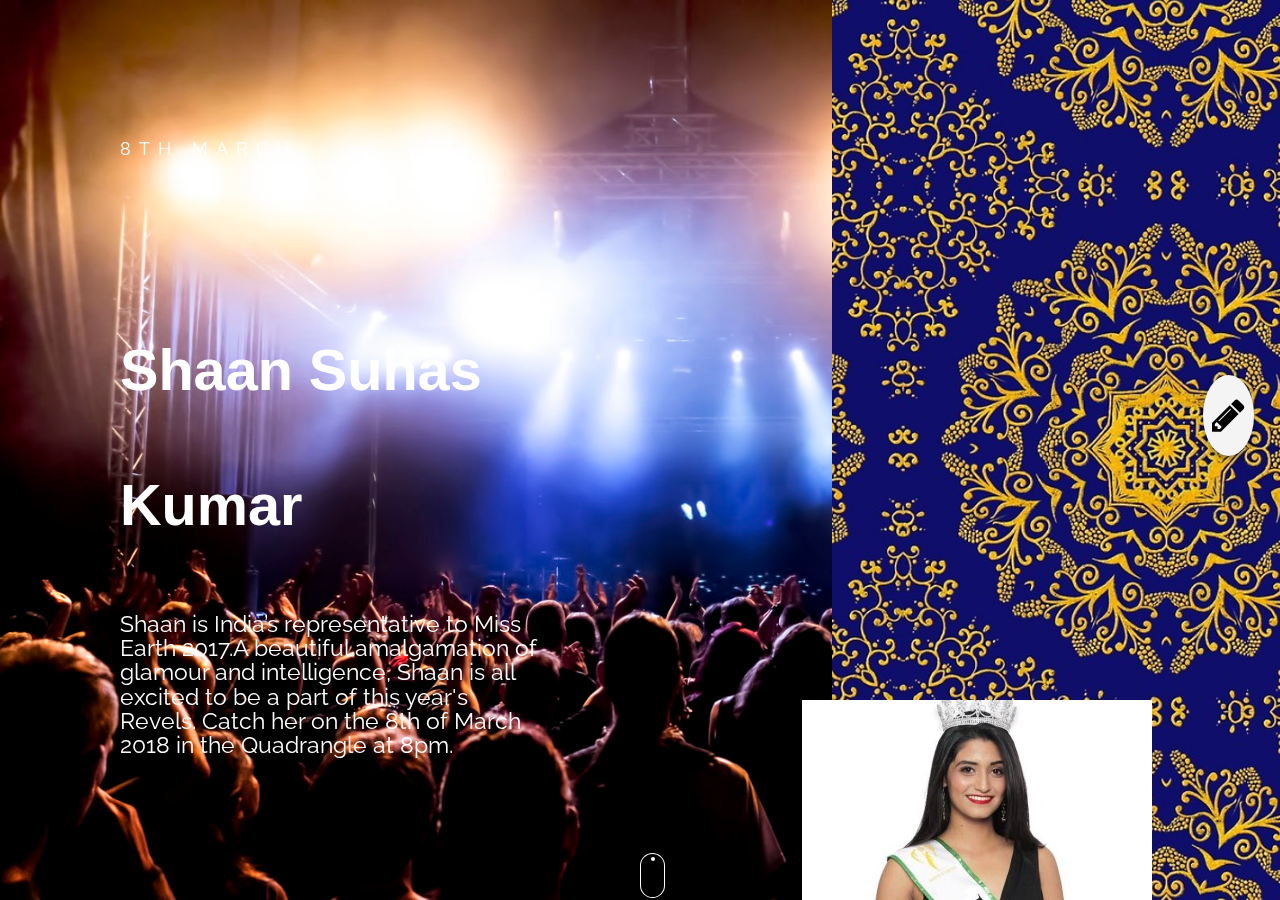
==== index.html @ 898a27b3 "Artist image required" ====
<!DOCTYPE html>
<html>

<head>
    <title> Revels '18 | Proshow </title>
    <meta charset="UTF-8">
    <meta name="description" content="Proshow for Revels 2018">
    <meta name="keywords" content="Proshow, Revels, 2018, Traditions">
    <meta name="author" content="System Admin MIT Manipal">
    <meta name="viewport" content="width=device-width, initial-scale=1.0">
    <link rel="stylesheet" type="text/css" href="./main.css">
    <link rel="stylesheet" type="text/css" href="./mobile.css">
    <link rel="stylesheet" type="text/css" href="./component.css">
    <link rel="stylesheet" href="https://cdnjs.cloudflare.com/ajax/libs/font-awesome/4.7.0/css/font-awesome.min.css">
    <link rel="stylesheet" href="https://cdnjs.cloudflare.com/ajax/libs/animate.css/3.5.2/animate.min.css">
    <script src="./scripts/modernizr.custom.js"></script>
    <script type="text/javascript" src="https://cdnjs.cloudflare.com/ajax/libs/jquery/3.2.1/jquery.min.js"></script>
    <script type="text/javascript" src="./scripts/script.js"></script>
</head>

<body>
    <div class="slider__wrapper">
        <div class="flex__container flex--artist1 flex--active" data-slide="0">
            <div class="flex__item flex__item--left">
                <div class="flex__content">
                    <p class="text--sub">6th March</p>
                    <h1 class="text--big">The Indian Jam Project</h1>
                    <p class="text--normal">Their fusion of Indo-western style produces a concoction which is deeply emotive as well as thought-provoking.</p>
                </div>
            </div>
            <div class="flex__item flex__item--right"></div>
            <img class="artist__img" src="./images/ijp.png" />
        </div>
        <div class="flex__container flex--artist2 flex--active" data-slide="1">
            <div class="flex__item flex__item--left">
                <div class="flex__content">
                    <p class="text--sub">8th March</p>
                    <h1 class="text--big">Shaan Suhas Kumar</h1>
                    <p class="text--normal">Shaan is India’s representative to Miss Earth 2017.A beautiful amalgamation of glamour and intelligence, Shaan is all excited to be a part of this year's Revels. Catch her on the 8th of March 2018 in the Quadrangle at 8pm.</p>
                </div>
            </div>
            <div class="flex__item flex__item--right"></div>
            <img class="artist__img" src="./images/ssk.jpg" />
        </div>
        <div class="flex__container flex--artist3 animate--start" data-slide="2">
            <div class="flex__item flex__item--left">
                <div class="flex__content">
                    <p class="text--sub">9th March</p>
                    <h1 class="text--big">When Chai Met Toast</h1>
                    <p class="text--normal"> When Chai Met Toast, an indie-folk-alternative band fro  the land of coconuts, takes inspiration from the lighter side of life to create music that is heart-warming, happy and smile worthy.</p>
                </div>
            </div>
            <div class="flex__item flex__item--right"></div>
            <img class="artist__img" src="./images/wcmt.png" />
        </div>
        <div class="flex__container flex--artist4 animate--start" data-slide="3">
            <div class="flex__item flex__item--left">
                <div class="flex__content">
                    <p class="text--sub">9th March</p>
                    <h1 class="text--big">aswekeepsearching</h1>
                    <p class="text--normal">Aswekeepsearching is a post-rock/experimental band from India expressing emotions, life experiences and feelings in the form of instrumental music with some vocals.Their music is described as infectious, catchy and other-worldy.</p>
                </div>
            </div>
            <div class="flex__item flex__item--right"></div>
            <img class="artist__img" src="./images/awks.png" />
        </div>
        <div class="flex__container flex--artist5 animate--start" data-slide="4">
            <div class="flex__item flex__item--left">
                <div class="flex__content">
                    <p class="text--sub">10th March</p>
                    <h1 class="text--big">Quintino</h1>
                    <p class="text--normal">Quintino, our artist for Day 4, has been listed in the DJMAG Top 100 DJs for four years in a row. Moving up on the list every year making a massive jump from #80 to #32 in 2016. He is currently ranked at #30 on the list.</p>
                </div>
            </div>
            <div class="flex__item flex__item--right"></div>
            <img class="artist__img" src="./images/q.png" />
        </div>
        <div class="flex__container flex--artist6 animate--start" data-slide="5">
            <div class="flex__item flex__item--left">
                <div class="flex__content">
                    <p class="text--sub">10th March</p>
                    <h1 class="text--big">Arjun Kanungo</h1>
                    <p class="text--normal">A crowd puller at every event, Arjun is all set to come to Manipal for Revels'18 on the 10th of March at KMC Greens.</p>
                </div>
            </div>
            <div class="flex__item flex__item--right"></div>
            <img class="artist__img" src="./images/ak.png" />
        </div>
    </div>
    <div class="slider__navi">
        <a href="#" class="slide-nav" id="formBtn"><i class="fa fa-pencil" style="font-size:38px"></i></a>
    </div>
    <div class="container" localzoom="enabled">
        <div class="fs-form-wrap" id="fs-form-wrap">
            <div class="fs-title">
                <h1> Register Now</h1>
            </div>
            <form id="myform" class="fs-form fs-form-full" autocomplete="off" method="post" action="https://www.google.com">
                <ol class="fs-fields">
                    <li>
                        <label class="fs-field-label fs-anim-upper" for="q1">Name</label>
                        <input class="fs-anim-lower" id="q1" name="q1" type="text" required/>
                    </li>
                    <li>
                        <label class="fs-field-label fs-anim-upper" for="q2">Email Address</label>
                        <input class="fs-anim-lower" id="q2" name="q2" type="email" placeholder="example@example.com" required/>
                    </li>
                    <li>
                        <label class="fs-field-label fs-anim-upper" for="q3">Registration Number</label>
                        <input class="fs-anim-lower" id="q3" name="q3" type="number" placeholder="16092320" required/>
                    </li>
                    <li>
                        <label class="fs-field-label fs-anim-upper" for="q4">Phone Number</label>
                        <input class="fs-anim-lower" id="q3" name="q4" type="number" required/>
                    </li>
                </ol>
                <!-- /fs-fields -->
                <button class="fs-submit" type="submit">Submit</button>
            </form>
            <!-- /fs-form -->
        </div>
        <!-- /fs-form-wrap -->
    </div>
    <!-- /container -->
    <div class='icon'>
        <div/>
        <script src="./scripts/classie.js"></script>
        <script src="./scripts/fullscreenForm.js"></script>
        <script>
        (function() {
            var formWrap = document.getElementById('fs-form-wrap');
            new FForm(formWrap);
        })();
        </script>
</body>

</html>
---- main.css ----
*,
*:before,
*:after
{
    -webkit-box-sizing: border-box;
       -moz-box-sizing: border-box;
            box-sizing: border-box;

    user-select: none;
}

.slider__navi
{
    position: absolute;
    z-index: 999;
    right: 1vw;
    bottom: 15vh;

    min-width: 6vw;
    min-height: 30vh;
    margin: 0;

    -webkit-transform: translateY(-50%);
       -moz-transform: translateY(-50%);
        -ms-transform: translateY(-50%);
         -o-transform: translateY(-50%);
            transform: translateY(-50%);

    background: none;
}

.slider__navi > a
{
    display: block;

    width: 4vw;
    height: 9vh;
    margin: 15px auto;

    transition: all 200ms;
    text-decoration: none;

    color: black;
    border: none;
    border-radius: 100%;
    background: #f4f4f4;
    box-shadow: none;
    box-shadow: 0 3px 6px rgba(0, 0, 0, .16), 0 3px 6px rgba(0, 0, 0, .23);
}



#formBtn
{
    font-size: 6.4vh;
    text-align: center;
}

a:visited
{
    color: black;
}

body
{
    font-family: 'Montserrat', sans-serif;
    font-size: 100%;
    font-weight: 400;

    position: relative;

    overflow: auto;

    min-height: 100vh;
    margin: 0;
}

.flex__container
{
    position: absolute;
    z-index: 1;
    top: 0;
    left: 0;

    display:         flex;
    display: -webkit-flex;
    display:    -moz-flex;
    display:     -ms-flex;

    width: 100%;
    height: 100vh;

    -webkit-flex-flow: row wrap;
       -moz-flex-flow: row wrap;
        -ms-flex-flow: row wrap;
         -o-flex-flow: row wrap;
            flex-flow: row wrap;
    -webkit-justify-content: flex-start;
       -moz-justify-content: flex-start;
        -ms-justify-content: flex-start;
         -o-justify-content: flex-start;
            justify-content: flex-start;
}

.flex__container.flex--active
{
    z-index: 2;
}

.text--sub
{
    font-size: 2vh;

    margin-bottom: 16vh;

    letter-spacing: .5rem;
    text-transform: uppercase;
}

    
.text--big
{
    font-family: 'Poppins', sans-serif;
    font-size: 3.6em;
    font-weight: 700;
    line-height: 15vh;
    
}

.text--normal
{
    font-size: 2.5vh;
    line-height: 2.7vh;

    color: rgba(255, 255, 255, 1);
    /*margin-top: 25px;*/
}

.text--sub,
.text--big,
.text--normal
{
    margin-left: 40px;
}

.flex__item
{
    height: 100vh;

    transition: transform .1s linear;

    color: #fff;
}


.flex__item--left
{
    position: relative;

    display:         flex;
    display: -webkit-flex;
    display:    -moz-flex;
    display:     -ms-flex;
    overflow: hidden;

    width: 65%;

    transition: transform .1s linear .4s;
    transform-origin: left bottom;

    opacity: 0;
    background-size: cover;

            align-items: center;
    -webkit-align-items: center;
       -moz-align-items: center;
        -ms-align-items: center;
}

.flex__item--right
{
    position: absolute;
    right: 0;

    width: 35%;

    transition: transform .1s linear 0s;
    transform-origin: right center;

    opacity: 0;
    background-repeat: no-repeat;
    background-size: cover;
}

.flex--preStart .flex__item--left,
.flex--preStart .flex__item--right,
.flex--active .flex__item--left,
.flex--active .flex__item--right
{
    opacity: 1;
}






/* First Artist */

.flex--artist1 .flex__item--left
{
    background-image: url('./images/bg2.jpg');
}

.flex--artist1 .flex__item--right
{
    background-image: url('./images/mandala3.jpeg');
}


/* Artist 2 */

.flex--artist2 .flex__item--left
{
    background-image: url('./images/bg4.jpg');
}

.flex--artist2 .flex__item--right
{
    background-image: url('./images/mandala4.jpg');
}




/* Artist 3 */

.flex--artist3 .flex__item--left
{
    background-image: url('./images/bg1.jpg');
}

.flex--artist3 .flex__item--right
{
    background-image: url('./images/mandala1.jpg');
}





/* Artist 4 */

.flex--artist4 .flex__item--left
{
    background-image: url('./images/bg3.jpg');
}

.flex--artist4 .flex__item--right
{
    background-image: url('./images/mandala2.jpg');
}






/* Artist 5 */

.flex--artist5 .flex__item--left
{
    background-image: url('./images/bg4.jpg');
}

.flex--artist5 .flex__item--right
{
    background-image: url('./images/mandala4.jpg');
}






/* Artist 6 */

.flex--artist6 .flex__item--left
{
    background-image: url('./images/bg5.png');
}

.flex--artist6 .flex__item--right
{
    background-image: url('./images/mandala5.jpg');
}


.flex__content
{
    width: 55%;
    margin-left: 80px;

    transition: transform .2s linear .2s, opacity .1s linear .2s;
    transform: translate3d(0, 0, 0);

    opacity: 1;
}

.artist__img
{
    position: absolute;
    right: 10vw;
    bottom: 0;

    max-width: 50vw;
    max-height: 50vh;

    transition: opacity .43s .6s, transform .4s .65s cubic-bezier(0, .88, .4, .93);
    transform: translate3d(0, 0, 0);

    opacity: 1;
}






/* Animate-START point */

.flex__container.animate--start .flex__content
{
    transform: translate3d(0, -200%, 0);

    opacity: 0;
}

.flex__container.animate--start .artist__img
{
    transform: translate3d(-200px, 0, 0);

    opacity: 0;
}




/* Animate-END point */

.flex__container.animate--end .flex__item--left
{
    transform: scaleY(0);
}

.flex__container.animate--end .flex__item--right
{
    transform: scaleX(0);
}

.flex__container.animate--end .flex__content
{
    transform: translate3d(0, 200%, 0);

    opacity: 0;
}

.flex__container.animate--end .artist__img
{
    transform: translate3d(200px, 0, 0);

    opacity: 0;
}



.icon
{
    display: block;
    position: absolute;
    z-index: 1000;
    width: 25px;
    height: 45px;
    /*margin-top: -7%;*/
    box-shadow: inset 0 0 0 1px #fff;
    border-radius: 25px;
    bottom: 2px;

}

.icon,
.icon:before 
{
  position: absolute;
  left: 50%;
}

.icon:before
{
  content: '';
  width: 4px;
  height: 4px;
  background: #fff;
  margin-left: -2px;
  top: 4px;
  border-radius: 2px;
  animation-duration: 1.5s;
  animation-iteration-count: infinite;
  animation-name: scroll;
}

@keyframes scroll
{
  0%{opacity: 1}
  100%{opacity: 0; transform: translateY(46px)}
}
---- mobile.css ----
@media screen and (max-width: 800px)
{
    body
    {
        overflow: hidden;
    }

    .flex__item--right
    {
        width: 100%;
        height: 40vh;
        margin-top: 64vh;

        transform: skewY(-5deg);
    }

    .flex__item--left
    {
        width: 100%;
        height: 70vh;

        transform: skewY(-5deg);
    }

    .flex__item--left > *
    {
        transform: skewY(5deg);
    }

    .text--big
    {
        font-size: 5.5em;

        position: relative;
        line-height: 8vh;
        right: 10vw;
        bottom: 15vh;

        width: 100vw;

        text-align: center;
    }

    .text--normal
    {
        font-size: 3vh;
        line-height: 4vh;

        position: relative;
        right: 15vw;
        bottom: 10vh;

        width: 80vw;
    }

    .artist__img
    {
        position: absolute;
        right: 1vw;
    }

    .text--sub
    {
        position: relative;
        top: 0px;

        width: 80vw;

        text-align: center;
    }

    .slider__navi
    {
        right: 1vw;
        bottom: 1vh;
    }

    .slider__navi > a
    {
        min-width: 15vw;
        margin: 2vh auto;
    }
}

@media screen and (max-width: 430px)
{
    .artist__img
    {
        right: 20vw;

        max-height: 50vh;
    }

    .text--big
    {
        font-size: 5.3vh;

        right: 32vw;
    }

    .text--sub
    {
        right: 20vw;
    }

    .text--normal
    {
        right: 18vw;
    }

    div.icon
    {   
        position:absolute;
        display: block;
        bottom: 30%;
    } 

}

@media screen and (max-width: 350px)
{
    #up,
    #down
    {
        font-size: 6vh;
    }


    .text--big
    {
        font-size: 12vh;

        top: -10vh;
        right: 36vw;
    }

    .text--sub
    {
        top: 8vh;
        right: 24vw;
    }

    .text--normal
    {
        right: 24vw;
    }

    .slider__navi > a
    {
        min-width: 13vw;
        margin: 2vh auto;
    }
}

/*iphone x looked bad hence fixing that*/

@media only screen 
    and (device-width : 375px) 
    and (device-height : 812px) 
    and (-webkit-device-pixel-ratio : 3) 
{
    .flex__content
    {
        margin-top: 80px;
    }

    .slide-nav
    {
        height: 6vh;
        min-height: 6vh;
        transform: translateY(20px);
    }
}

/*helping out overflow on desktop only*/

@media only screen and (min-width: 1500px)
{
    *
    {
        overflow: hidden;
    }

    .slider__navi > a:hover
    {
        transform: translateY(-2px);

        box-shadow: 0 14px 28px rgba(0, 0, 0, .25), 0 10px 10px rgba(0, 0, 0, .22);
    }
}
---- component.css ----
@import url(http://fonts.googleapis.com/css?family=Raleway:400,700);


*, *:after, *:before 
{ 
	-webkit-box-sizing: border-box; box-sizing: border-box; 

}

.clearfix:before, .clearfix:after 
{ 
	content: '';
	display: table;
}

.clearfix:after
{
	clear: both;
}

html, body, .container 
{
	height: 100%;
	width: 100%;
	overflow: hidden;

}

body 
{
	color: #fff;
	font-weight: 400;
	font-size: 1em;
	font-family: 'Raleway', Arial, sans-serif;

}

/* Main form wrapper */
.fs-form-wrap 
{
	position: relative;
	width: 100%;
	height: 100%;
	color: #fff;

}

#fs-form-wrap
{
	background-image:url('./images/ticket1.jpg');
	background-size: contain;
	background-repeat: no-repeat;
	background-position: center center;
	width: auto;
	height: 80%;
	top: 10%;


}

#q1
{
	background:transparent;
}

#q2
{
	background:transparent;
}

#q3
{
	background:transparent;
}

#s
{
	background-color:black;
	position: absolute;
	right:    0;
	bottom:   100px;
}

@media screen and (max-width: 430px) {

	#fs-form-wrap
	{
		background-image:url('./images/ticket_mobile.jpg');
		background-size: contain;
		background-repeat:   no-repeat;
		background-position: center center;
		width: auto;
		height: 600px;
		/*top: 10%;*/
		margin-top: -6vh;
	}
}


.overview .fs-form-wrap
{
	height: auto;
}

/* Title */
.fs-title
{
	position: absolute;
	top: 10%;
	left: 30%;
	margin: 0;
	padding: 40px;
	width: 100%;
	color: #cd0000;
}

/* Form */
.fs-form
{
	position: relative;
	text-align: left;
	font-size: 2em;
}

.no-js .fs-form 
{
	padding: 0 0 6em 0;
}

/* Views (fullscreen and overview)*/
.fs-form-full
{
	top: 32%;
	margin: 0 auto;
	width: 70%;
}

.fs-form-full,
.fs-message-error 
{
	max-width: 960px;
}

.fs-form-overview
{
	margin-top: -6%; 
	padding: 2.5em 30% 6em;
	width: 100%;
	height: 100%;
	background: #fffed8;
	color: #3b3f45;
	font-size: 1.2em;
}

div.container
{
	background-color: #fffed8;
}
.fs-form-overview .fs-fields::before 
{
	display: block;
	margin-bottom: 2.5em;
	color: #3b3f45;
	content: 'Review & Submit';
	font-weight: 700;
	font-size: 1.85em;
}

/* Switch view animation (we hide the current view, switch the view class and show it again) */
.fs-form.fs-show 
{
	-webkit-animation: animFadeIn 0.5s;
	animation: animFadeIn 0.5s;
}

@-webkit-keyframes animFadeIn 
{
	0% { opacity: 0; }
	100% { opacity: 1; }
}

@keyframes animFadeIn {
	0% { opacity: 0; }
	100% { opacity: 1; }
}

.fs-form.fs-show .fs-fields 
{
	-webkit-animation: animMove 0.5s;
	animation: animMove 0.5s;
}

@-webkit-keyframes animMove 
{
	from { top: 100px; }
}

@keyframes animMove 
{
	from { top: 100px; }
} /* we need to use top here because otherwise all our fixed elements will become absolute */

/* Visibility control of elements */
.fs-form-full .fs-fields > li,
.fs-nav-dots,
button.fs-continue,
.fs-message-error,
.fs-message-final 
{
	visibility: hidden;
}

.no-js .fs-form-full .fs-fields > li 
{
	visibility: visible;
}

.fs-show 
{
	visibility: visible !important;
}

/* Some general styles */
.fs-form-wrap button 
{
	border: none;
	background: none;
}

.fs-form-wrap button[disabled] 
{
	opacity: 0.3;
	pointer-events: none;
}

.fs-form-wrap input:focus,
.fs-form-wrap button:focus 
{
	outline: none;
}

/* Hide the submit button */
.fs-form .fs-submit 
{
	display: none;
}

/* Fields */
.fs-fields 
{
	position: relative;
	margin: 0 auto;
	padding: 0;
	top: 0;
	list-style: none;
}

.fs-form-overview ol 
{
	max-width: ;
}

.fs-fields > li 
{
	position: relative;
	z-index: 1;
	margin: 0;
	padding: 0;
	border: none;
}

.fs-fields > li:hover 
{
	z-index: 999;
}

.js .fs-form-full .fs-fields > li 
{
	position: absolute;
	width: 100%;
	left: 2%;
}

.fs-form-overview .fs-fields > li,
.no-js .fs-form .fs-fields > li 
{
	margin: 1em 0 2em;
	padding: 0;
	border-bottom: 2px solid rgba(0,0,0,0.1);
}

/* Labels & info */
.fs-fields > li label 
{
	position: relative;
}

.fs-fields > li label.fs-field-label 
{
	display: inline-block;
	padding: 0 5px 1em 0;
	font-weight: 700;
	pointer-events: none;
}

.fs-form-full .fs-fields > li label[data-info]::after 
{
	position: relative;
	display: inline-block;
	margin-left: 10px;
	width: 24px;
	height: 24px;
	border: 2px solid rgba(0,0,0,0.4);
	color: rgba(0,0,0,0.4);
	border-radius: 50%;
	content: 'i';
	vertical-align: top;
	text-align: center;
	font-weight: 700;
	font-style: italic;
	font-size: 14px;
	font-family: Georgia, serif;
	line-height: 20px;
	cursor: pointer;
	pointer-events: auto;
}

.fs-form-full .fs-fields > li label[data-info]::before 
{
    position: absolute;
    bottom: 100%;
   	left: 0;
    padding: 0 0 10px;
    min-width: 200px;
	content: attr(data-info);
	font-size: 0.4em;
	color: #6a7b7e;
    opacity: 0;
    -webkit-transition: opacity 0.3s, -webkit-transform 0.3s;
    transition: opacity 0.3s, transform 0.3s;
    -webkit-transform: translate3d(0,-5px,0);
    transform: translate3d(0,-5px,0);
    pointer-events: none;
}

.fs-form-full .fs-fields > li label[data-info]:hover::before 
{
    opacity: 1;
    -webkit-transform: translate3d(0,0,0);
    transform: translate3d(0,0,0);
}

.fs-form-full .fs-fields > li label:hover ~ .fs-info,
.fs-form-full .fs-fields > li .fs-info:hover 
{
	opacity: 1;
	-webkit-transform: translateY(0);
	transform: translateY(0);
	pointer-events: auto;
}

/* Inputs */
.fs-fields input 
{
	display: block;
	margin: 0;
	padding: 0 0 0.15em;
	width: 70%;
	border: none;
	border-bottom: 2px solid rgba(0,0,0,0.2);
	background-color: transparent;
	color: #555555;
	text-overflow: ellipsis;
	font-weight: bold;
	font-size: 1em;
	border-radius: 0;
}

.fs-fields input:invalid 
{
	box-shadow: none; /* removes red shadow in FF*/
}

.fs-form-overview .fs-fields input 
{
	border-bottom-color: transparent;
	color: rgba(0,0,0,0.5);
}

.fs-fields [required] 
{
	background-image: url(../img/abacusstar.svg);
	background-position: top right;
	background-size: 18px;
	background-repeat: no-repeat;
}

.fs-fields input:focus 
{
	background-color: #3b3f45; /* Fixes chrome bug with placeholder */
}

.fs-form-overview .fs-fields input:focus 
{
	background-color: #fffed8; /* Fixes chrome bug with placeholder */
}

.fs-form-overview .fs-fields input 
{
	font-size: 1.2em;
}

.fs-fields .fs-radio-custom input[type="radio"] 
{
	position: absolute;
	display: block;
	margin: 30px auto 20px;
	margin: 0 auto 20px;
	width: 100%;
	height: 100%;
	opacity: 0;
	cursor: pointer;
}

.fs-fields > li .fs-radio-custom span 
{
	float: left;
	position: relative;
	margin-right: 3%;
	padding: 10px;
	max-width: 200px;
	width: 30%;
	text-align: center;
	font-weight: 700;
	font-size: 50%;
	font-family: "Helvetica Neue", Helvetica, Arial, sans-serif;
}

.fs-fields > li .fs-radio-custom span label 
{
	color: rgba(0,0,0,0.4);
	-webkit-transition: color 0.3s;
	transition: color 0.3s;
}

.fs-form-overview .fs-fields > li .fs-radio-custom span 
{
	max-width: 140px;
}

.fs-form-overview .fs-fields > li .fs-radio-custom span 
{
	font-size: 75%;
}

.fs-fields > li .fs-radio-custom label 
{
	display: block;
	padding-top: 100%;
	width: 100%;
	height: 100%;
	cursor: pointer;
}

.fs-fields .fs-radio-custom label::after 
{
	position: absolute;
	top: 50%;
	left: 50%;
	width: 100%;
	height: 100%;
	background-position: 50% 0%;
	background-size: 85%;
	background-repeat: no-repeat;
	content: '';
	opacity: 0.5;
	-webkit-transition: opacity 0.2s;
	transition: opacity 0.2s;
	-webkit-transform: translate(-50%,-50%);
	transform: translate(-50%,-50%);
}

.fs-fields .fs-radio-custom label.radio-mobile::after 
{
	background-image: url(../img/mobile.svg);
}

.fs-fields .fs-radio-custom label.radio-social::after 
{
	background-image: url(../img/social.svg);
}

.fs-fields .fs-radio-custom label.radio-conversion::after 
{
	background-image: url(../img/conversion.svg);
}

.fs-fields .fs-radio-custom label:hover::after,
.fs-fields input[type="radio"]:focus + label::after,
.fs-fields input[type="radio"]:checked + label::after 
{
	opacity: 1;
}

.fs-fields .fs-radio-custom input[type="radio"]:checked + label 
{
	color: #fffed8;
}

.fs-form-overview .fs-fields .fs-radio-custom input[type="radio"]:checked + label 
{
	color: rgba(0,0,0,0.8);
}

.fs-fields textarea 
{
	padding: 0.25em;
	width: 100%;
	height: 200px;
	border: 2px solid rgba(0,0,0,0.2);
	background-color: transparent;
	color: #fffed8;
	font-weight: 700;
	font-size: 0.85em;
	resize: none;
}

.fs-form-overview .fs-fields textarea 
{
	height: 100px;
	color: rgba(0,0,0,0.5);
}

.fs-fields textarea:focus 
{
	outline: none;
}

.fs-form-overview .fs-fields textarea 
{
	padding: 0;
	border-color: transparent;
}

.fs-form-overview .fs-fields textarea:focus 
{
	background: #fffed8;
}

.fs-form div.cs-select.cs-skin-boxes 
{
	display: block;
}

.fs-form-overview .cs-skin-boxes > span 
{
	border-radius: 5px;
	width: 90px;
	height: 70px;
	font-size: 0.8em;
}

.fs-form-overview .cs-skin-boxes > span::before 
{
	padding-top: 50px;
	box-shadow: 0 20px 0 #292c30, inset 0 -5px #292c30;
}

.fs-fields input.fs-mark 
{
	padding-left: 1em;
	background-image: url(../img/dollar.svg);
	background-position: 0% 0.15em;
	background-size: auto 75%;
	background-repeat: no-repeat;
}

.fs-fields input.fs-mark[required] {
	background-image: url(../img/dollar.svg), url(../img/abacusstar.svg);
	background-position: 0% 0.15em, top right;
	background-size: auto 75%, 18px;
	background-repeat: no-repeat;
}

/* placeholder */
.fs-fields input::-webkit-input-placeholder,
.fs-fields textarea::-webkit-input-placeholder 
{
	color: rgba(0,0,0,0.1);
}

.fs-fields input:-moz-placeholder,
.fs-fields textarea:-moz-placeholder 
{
	color: rgba(0,0,0,0.1);
}

.fs-fields input::-moz-placeholder,
.fs-fields textarea::-moz-placeholder 
{
	color: rgba(0,0,0,0.1);
}

.fs-fields input:-ms-input-placeholder,
.fs-fields textarea:-ms-input-placeholder 
{
	color: rgba(0,0,0,0.1);
}

/* Hide placeholder when focused in Webkit browsers */
.fs-fields input:focus::-webkit-input-placeholder 
{
	color: transparent;
}

/* Dot navigation */
.fs-nav-dots 
{
	position: absolute;
	top: 50%;
	right: 32%;
	left: auto;
	-webkit-transform: translateY(-50%);
	transform: translateY(-50%);
}

.fs-nav-dots button 
{
	position: relative;
	display: block;
	padding: 0;
	margin: 16px 0;
	width: 16px;
	height: 16px;
	border-radius: 50%;
	background: transparent;
	-webkit-transition: -webkit-transform 0.3s ease, opacity 0.3s ease;
	transition: transform 0.3s ease, opacity 0.3s ease;
}

.fs-nav-dots button::before,
.fs-nav-dots button::after 
{
	position: absolute;
	top: 0;
	left: 0;
	width: 100%;
	height: 100%;
	border-radius: 50%;
	background-color: rgba(0,0,0,0.5);
	content: '';
	text-indent: 0;
	-webkit-backface-visibility: hidden;
	backface-visibility: hidden;
}

.fs-nav-dots button::after 
{
	background-color: rgba(0,0,0,0.4);
	-webkit-transform: perspective(1000px) rotate3d(0,1,0,180deg);
	transform: perspective(1000px) rotate3d(0,1,0,180deg);
}

.fs-nav-dots button.fs-dot-current 
{
	-webkit-transform: perspective(1000px) rotate3d(0,1,0,180deg);
	transform: perspective(1000px) rotate3d(0,1,0,180deg);
}

.fs-nav-dots button:hover::before,
.fs-nav-dots button.fs-dot-current::before 
{
	background: #fffed8;
}




/* Continue button and submit button */
button.fs-submit,
button.fs-continue 
{
	padding: 0.6em 1.5em;
	border: 3px solid #232529;
	border-radius: 40px;
	font-weight: 700;
	color: rgba(0,0,0,0.4);
}

.fs-form-overview .fs-submit,
.no-js .fs-form .fs-submit 
{
	display: block;
	justify-content: center;
}

.fs-form-overview .fs-submit 
{
	border-color: #232529;
	color: #232529;
}

button.fs-continue 
{
	position: absolute;
	right: 53%;
    bottom: 18%;
	margin: 0 40px 60px 0;
	font-size: 1.25em;
}

button.fs-submit:hover,
button.fs-submit:focus,
button.fs-continue:hover 
{
	background: #232529;
	color: #fff;
}

.fs-continue::after 
{
	position: absolute;
	top: 100%;
	left: 0;
	width: 100%;
	line-height: 3;
	text-align: center;
	background: transparent;
	color: rgba(0,0,0,0.3);
	content: 'or press ENTER';
	font-size: 0.65em;
	pointer-events: none;
}

/* Error message */
.fs-message-error 
{
	position: absolute;
	bottom: 58%;
	left: 51.5%;
	z-index: 800;
	max-width: 960px;
	width: 70%;
	color: white;
	font-weight: 700;
	font-size: 1em;
	opacity: 0;
	-webkit-transform: translate3d(-50%,-5px,0);
	transform: translate3d(-50%,-5px,0);
}

.fs-message-error.fs-show
{
	opacity: 1;
	-webkit-transition: -webkit-transform 0.3s, opacity 0.3s;
	transition: transform 0.3s, opacity 0.3s;
	-webkit-transform: translate3d(-50%,0,0);
	transform: translate3d(-50%,0,0);
}

/* Animation classes & animations */
.fs-form li.fs-current 
{
	visibility: visible;
}

.fs-form li.fs-hide,
.fs-form li.fs-show 
{
	pointer-events: none;
}

/* Hide current li when navigating to next question */
.fs-form .fs-display-next .fs-hide 
{
	visibility: visible;
}

.fs-form .fs-display-next .fs-hide .fs-anim-lower,
.fs-form .fs-display-next .fs-hide .fs-anim-upper 
{
	-webkit-animation: animHideNext 0.5s cubic-bezier(0.7,0,0.3,1) forwards;
	animation: animHideNext 0.5s cubic-bezier(0.7,0,0.3,1) forwards;
}

.fs-form .fs-display-next .fs-hide .fs-anim-lower 
{
	-webkit-animation-delay: 0.1s;
	animation-delay: 0.1s;
}

@-webkit-keyframes animHideNext 
{
	to { opacity: 0; -webkit-transform: translate3d(0,-500px,0); }
}

@keyframes animHideNext 
{
	to { opacity: 0; -webkit-transform: translate3d(0,-500px,0); transform: translate3d(0,-500px,0); }
}

/* Show new li when navigating to next question */
.fs-form .fs-display-next .fs-show .fs-anim-lower,
.fs-form .fs-display-next .fs-show .fs-anim-upper 
{
	-webkit-animation: animShowNext 0.5s cubic-bezier(0.7,0,0.3,1) both 0.15s;
	animation: animShowNext 0.5s cubic-bezier(0.7,0,0.3,1) both 0.15s;
}

.fs-form .fs-display-next .fs-show .fs-anim-lower 
{
	-webkit-animation-delay: 0.25s;
	animation-delay: 0.25s;
}

@-webkit-keyframes animShowNext 
{
	from { opacity: 0; -webkit-transform: translate3d(0,500px,0); }
}

@keyframes animShowNext 
{
	from { opacity: 0; -webkit-transform: translate3d(0,500px,0); transform: translate3d(0,500px,0); }
}

/* Hide current li when navigating to previous question */
.fs-form .fs-display-prev .fs-hide 
{
	visibility: visible;
}

.fs-form .fs-display-prev .fs-hide .fs-anim-lower,
.fs-form .fs-display-prev .fs-hide .fs-anim-upper 
{
	-webkit-animation: animHidePrev 0.5s cubic-bezier(0.7,0,0.3,1) forwards;
	animation: animHidePrev 0.5s cubic-bezier(0.7,0,0.3,1) forwards;
}

.fs-form .fs-display-prev .fs-hide .fs-anim-upper 
{
	-webkit-animation-delay: 0.1s;
	animation-delay: 0.1s;
}

@-webkit-keyframes animHidePrev 
{
	to { opacity: 0; -webkit-transform: translate3d(0,500px,0); }
}

@keyframes animHidePrev 
{
	to { opacity: 0; -webkit-transform: translate3d(0,500px,0); transform: translate3d(0,500px,0); }
}

/* Show new li when navigating to previous question */
.fs-form .fs-display-prev .fs-show .fs-anim-lower,
.fs-form .fs-display-prev .fs-show .fs-anim-upper 
{
	-webkit-animation: animShowPrev 0.5s cubic-bezier(0.7,0,0.3,1) both 0.15s;
	animation: animShowPrev 0.5s cubic-bezier(0.7,0,0.3,1) both 0.15s;
}

.fs-form .fs-display-prev .fs-show .fs-anim-upper 
{
	-webkit-animation-delay: 0.25s;
	animation-delay: 0.25s;
}

@-webkit-keyframes animShowPrev 
{
	from { opacity: 0; -webkit-transform: translate3d(0,-500px,0); }
}

@keyframes animShowPrev 
{
	from { opacity: 0; -webkit-transform: translate3d(0,-500px,0); transform: translate3d(0,-500px,0); }
}

/* Remove IE clear cross */
input[type=text]::-ms-clear 
{
    display: none;
}

input[type=number]::-webkit-inner-spin-button, 
input[type=number]::-webkit-outer-spin-button { 
    -webkit-appearance: none;
    -moz-appearance: none;
    appearance: none;
    margin: 0; 
}

/* Adjust form for smaller screens */
@media screen and (max-width: 430px) 
{
	.container
	{
		background-color: #fffed8;

	}
	.fs-form 
	{
		top: 6em;
		right: 2em;
		left: 0;
		padding: 0 3.75em 0 1em;
		width: auto;
		font-size: 2em;
	}

	.fs-form.fs-form-overview
	{
		top: -8%;
	    right: 0;
	    padding: 1.5em 1em 8em 1em;
	    font-size: 1.3em;
	    height: auto;
		
	}

	.fs-title 
	{
		font-size: 0.8em;
		margin-right: 40%;
		padding: 0.5%;
	}

	.js .fs-form-full .fs-fields > li 
	{
		margin-left: 30%;
    	margin-top: -20%;
    	font-size: 0.6em;
	}
	.fs-fields input 
	{
		font-size: 0.6em;
	}

	.fs-numbers 
	{
		margin: 20px;
	}

	.fs-nav-dots 
	{
		
		display: inline-flex;
    	right: 42%;

	}

	.fs-nav-dots button
	{
		margin: 0.2em;
	}

	button.fs-continue 
	{
		right: 42%;
    	bottom: 30%;
		margin: 0;
		padding: 50px 0 0 50px;
		width: 50px;
		height: 50px;
		border-radius: 50%;
		font-size: 2em;
	}

	button.fs-continue::before 
	{
		position: absolute;
		top: 0;
		left: 0;
		width: 100%;
		height: 100%;
		content: '\27A1';
		text-align: center;
		font-size: 1em;
		line-height: 50px;
	}

	.fs-continue::after 
	{
		content: '';
	}

	button.fs-submit 
	{
		width: 100%;
		font-size: 1.25em;
	}

	.fs-message-error 
	{
		bottom: 36em;
	    left: 0;
	    padding: 0 0 0 12em;
	    width: 100%;
	    font-size: 0.6em;
		-webkit-transform: translate3d(0,-5px,0);
		transform: translate3d(0,-5px,0);
	}

	.fs-message-error.fs-show {
		-webkit-transform: translate3d(0,0,0);
		transform: translate3d(0,0,0);
	}
}

@media screen and (max-width: 380px) 
{

	.fs-form.fs-form-overview 
	{
		top: -15%;
	}

	.fs-title 
	{
			font-size: 0.7em;
			margin-right: 40%;
			padding: 0.3%;
	}

	.fs-message-error 
	{
			bottom: 42em;
		    left: 0;
		    padding: 0 0 0 10em;
		    
		   
	}

	.js .fs-form-full .fs-fields > li 
	{
		margin-left: 34%;
	}

	.fs-nav-dots 
	{
			
		display: inline-flex;
	   	right: 40%;

	}

	.fs-nav-dots button
	{
		margin: 0.4em;
	}

}

@media screen and (max-width: 320px)
{

	.fs-title 
	{
		font-size: 0.6em;
		margin-right: 40%;
		padding: 0.3%;
	}

	.js .fs-form-full .fs-fields > li 
	{
		margin-left: 40%;
		margin-top: -40%;
		font-size: 0.7em;
	}

	.fs-fields input
	{
		font-size: 0.6em;
	}

	.fs-message-error 
	{
		bottom: 43em;
	    left: 0;
	    padding: 0 0 0 10em;
	    font-size: 0.5em;
	}
		
	.fs-nav-dots
	{
			
		display: inline-flex;
		right: 37%;

	}

	.fs-nav-dots button
	{
		margin: 0.5em;
	}


	button.fs-continue 
	{
		right: 40%;
	    	
	}
		
	.fs-form-overview .fs-fields > li
	{
		margin-top: -10%;
	}
}
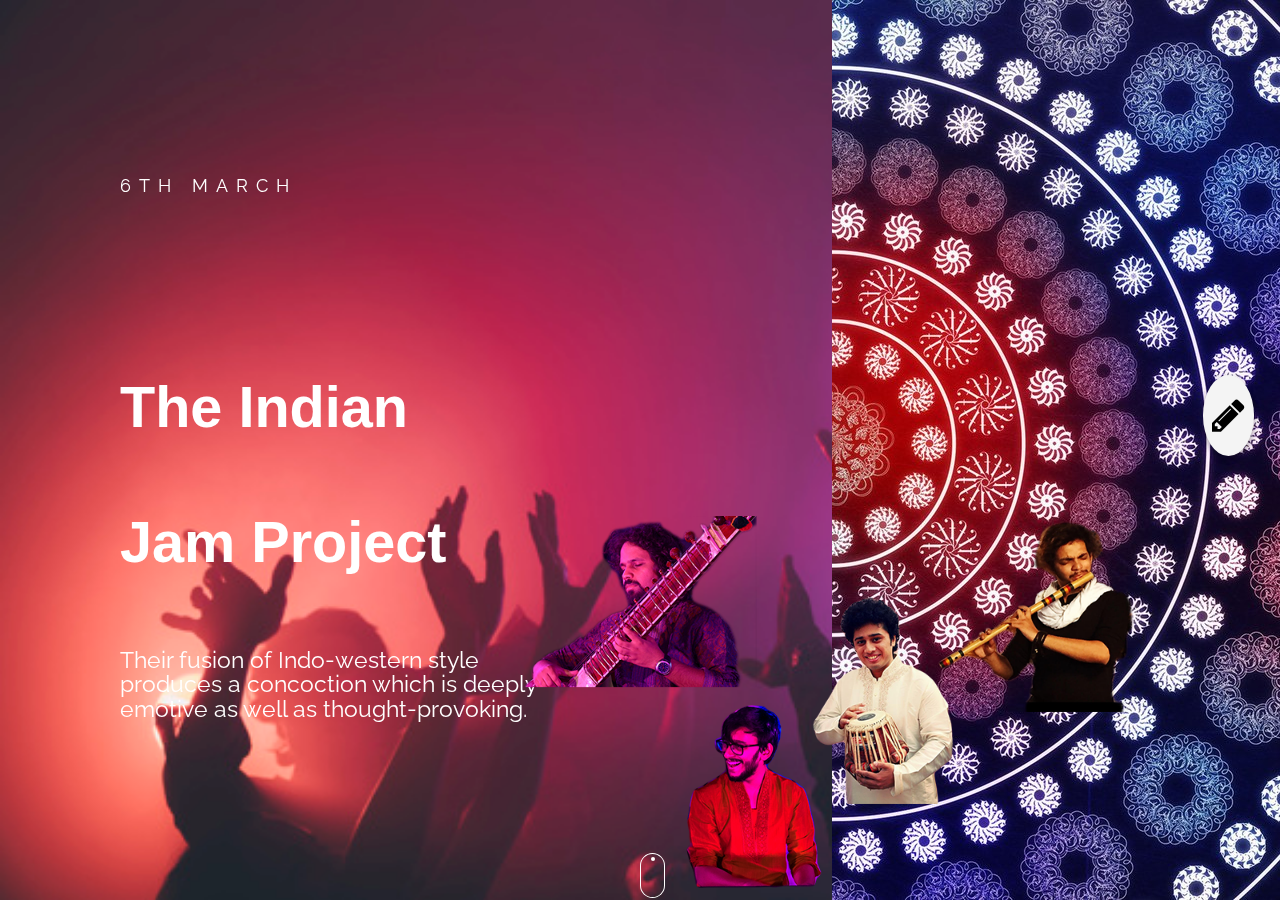
==== commit 313f0d26: "Artist images left" ====
--- a/index.html
+++ b/index.html
@@ -1,6 +1,5 @@
 <!DOCTYPE html>
 <html>
-
 <head>
     <title> Revels '18 | Proshow </title>
     <meta charset="UTF-8">
@@ -31,18 +30,7 @@
             <div class="flex__item flex__item--right"></div>
             <img class="artist__img" src="./images/ijp.png" />
         </div>
-        <div class="flex__container flex--artist2 flex--active" data-slide="1">
-            <div class="flex__item flex__item--left">
-                <div class="flex__content">
-                    <p class="text--sub">8th March</p>
-                    <h1 class="text--big">Shaan Suhas Kumar</h1>
-                    <p class="text--normal">Shaan is India’s representative to Miss Earth 2017.A beautiful amalgamation of glamour and intelligence, Shaan is all excited to be a part of this year's Revels. Catch her on the 8th of March 2018 in the Quadrangle at 8pm.</p>
-                </div>
-            </div>
-            <div class="flex__item flex__item--right"></div>
-            <img class="artist__img" src="./images/ssk.jpg" />
-        </div>
-        <div class="flex__container flex--artist3 animate--start" data-slide="2">
+        <div class="flex__container flex--artist3 animate--start" data-slide="1">
             <div class="flex__item flex__item--left">
                 <div class="flex__content">
                     <p class="text--sub">9th March</p>
@@ -53,7 +41,7 @@
             <div class="flex__item flex__item--right"></div>
             <img class="artist__img" src="./images/wcmt.png" />
         </div>
-        <div class="flex__container flex--artist4 animate--start" data-slide="3">
+        <div class="flex__container flex--artist4 animate--start" data-slide="2">
             <div class="flex__item flex__item--left">
                 <div class="flex__content">
                     <p class="text--sub">9th March</p>
@@ -64,7 +52,7 @@
             <div class="flex__item flex__item--right"></div>
             <img class="artist__img" src="./images/awks.png" />
         </div>
-        <div class="flex__container flex--artist5 animate--start" data-slide="4">
+        <div class="flex__container flex--artist5 animate--start" data-slide="3">
             <div class="flex__item flex__item--left">
                 <div class="flex__content">
                     <p class="text--sub">10th March</p>
@@ -75,7 +63,7 @@
             <div class="flex__item flex__item--right"></div>
             <img class="artist__img" src="./images/q.png" />
         </div>
-        <div class="flex__container flex--artist6 animate--start" data-slide="5">
+        <div class="flex__container flex--artist6 animate--start" data-slide="4">
             <div class="flex__item flex__item--left">
                 <div class="flex__content">
                     <p class="text--sub">10th March</p>
--- a/component.css
+++ b/component.css
@@ -159,7 +159,7 @@
 .fs-form-overview .fs-fields::before 
 {
 	display: block;
-	margin-bottom: 2.5em;
+	margin-bottom: 0;
 	color: #3b3f45;
 	content: 'Review & Submit';
 	font-weight: 700;
@@ -1012,7 +1012,7 @@
 
 	.fs-form.fs-form-overview 
 	{
-		top: -15%;
+		top: -10%;
 	}
 
 	.fs-title 
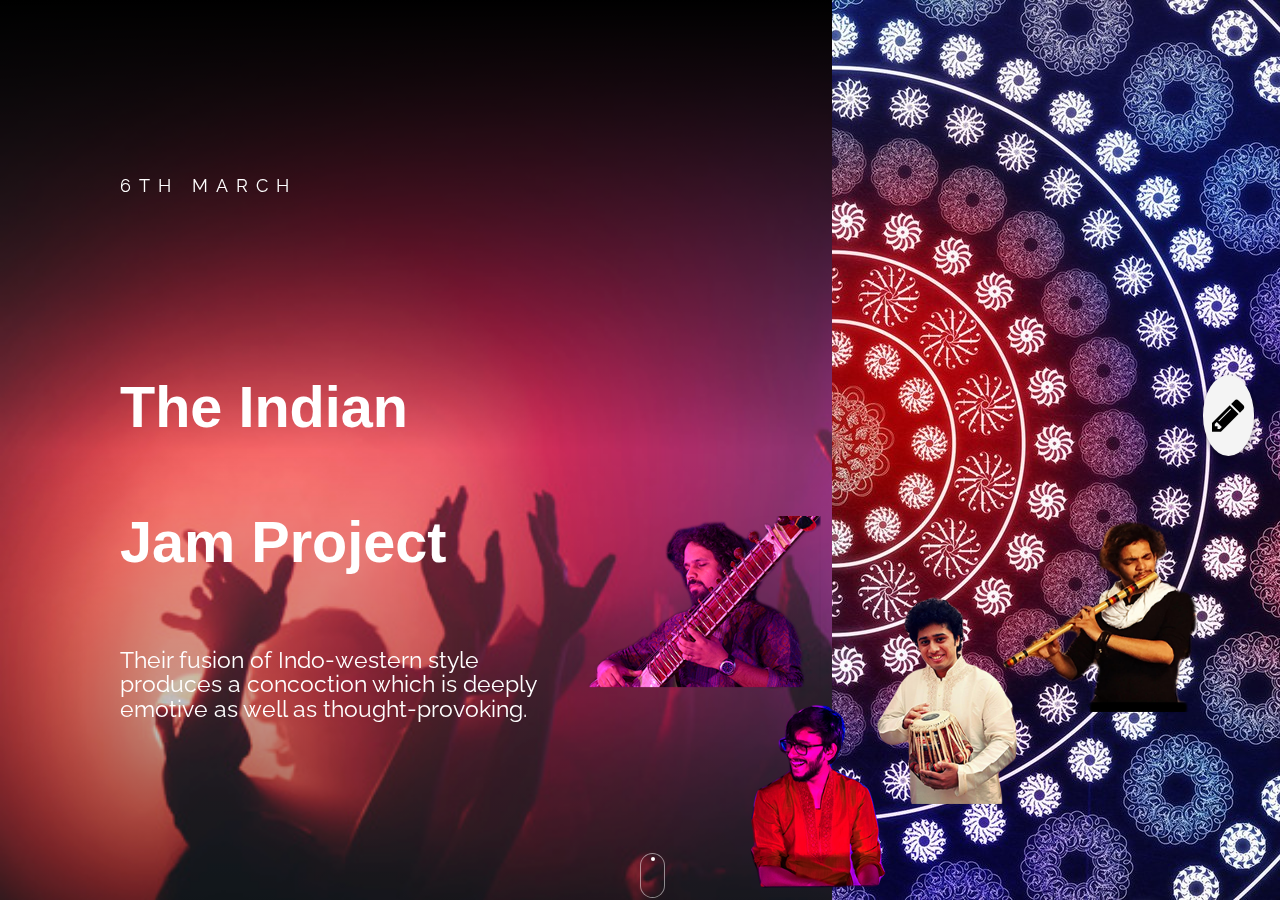
==== commit a65113c0: "Black overlay and fixed artist images." ====
--- a/index.html
+++ b/index.html
@@ -100,6 +100,7 @@
                     <li>
                         <label class="fs-field-label fs-anim-upper" for="q4">Phone Number</label>
                         <input class="fs-anim-lower" id="q3" name="q4" type="number" required/>
+                        <div  class="g-recaptcha" data-sitekey="6Lf0lEkUAAAAAOZHRt4Zg6uZI6OGHQAFi13W84CE"></div>
                     </li>
                 </ol>
                 <!-- /fs-fields -->
--- a/main.css
+++ b/main.css
@@ -200,11 +200,6 @@
     opacity: 1;
 }
 
-
-
-
-
-
 /* First Artist */
 
 .flex--artist1 .flex__item--left
@@ -310,22 +305,19 @@
 .artist__img
 {
     position: absolute;
-    right: 10vw;
+    right: 5vw;
     bottom: 0;
 
     max-width: 50vw;
-    max-height: 50vh;
+    /*max-height: 35vh;*/
+    min-height: 20vh;
+    /*min-width: 40vw;*/
 
     transition: opacity .43s .6s, transform .4s .65s cubic-bezier(0, .88, .4, .93);
     transform: translate3d(0, 0, 0);
 
     opacity: 1;
 }
-
-
-
-
-
 
 /* Animate-START point */
 
@@ -382,7 +374,7 @@
     width: 25px;
     height: 45px;
     /*margin-top: -7%;*/
-    box-shadow: inset 0 0 0 1px #fff;
+    box-shadow: inset 0 0 0 1px rgba(255,255,255,0.5);
     border-radius: 25px;
     bottom: 2px;
 
@@ -411,6 +403,22 @@
 
 @keyframes scroll
 {
-  0%{opacity: 1}
+  0%{opacity: 0.5}
   100%{opacity: 0; transform: translateY(46px)}
-}+}
+
+
+.flex__item--left:after {
+    content:'\A';
+    position:absolute;
+    width:100%; height:100%;
+    top:0; left:0;
+    background: linear-gradient(to top, rgba(0,0,0,0.4), rgba(0,0,0,0), rgba(0,0,0,1));
+    transition: all 0.5s;
+    -webkit-transition: all 0.5s;
+}
+
+.flex__item--left *
+{
+    z-index: 100;
+}
--- a/mobile.css
+++ b/mobile.css
@@ -80,22 +80,29 @@
         min-width: 15vw;
         margin: 2vh auto;
     }
+
+    #formBtn
+    {
+        min-height: 60px;
+    }
 }
 
 @media screen and (max-width: 430px)
 {
     .artist__img
     {
-        right: 20vw;
-
-        max-height: 50vh;
+        right: 8vw;
+        max-width: unset;
+        min-height: unset;
+        min-width: unset;
+        max-height: 35vh;
     }
 
     .text--big
     {
         font-size: 5.3vh;
 
-        right: 32vw;
+        right: 30vw;
     }
 
     .text--sub
@@ -112,7 +119,7 @@
     {   
         position:absolute;
         display: block;
-        bottom: 30%;
+        bottom: 35%;
     } 
 
 }
@@ -170,6 +177,11 @@
         min-height: 6vh;
         transform: translateY(20px);
     }
+
+    .artist__img
+    {
+        right: -10vw;
+    }
 }
 
 /*helping out overflow on desktop only*/
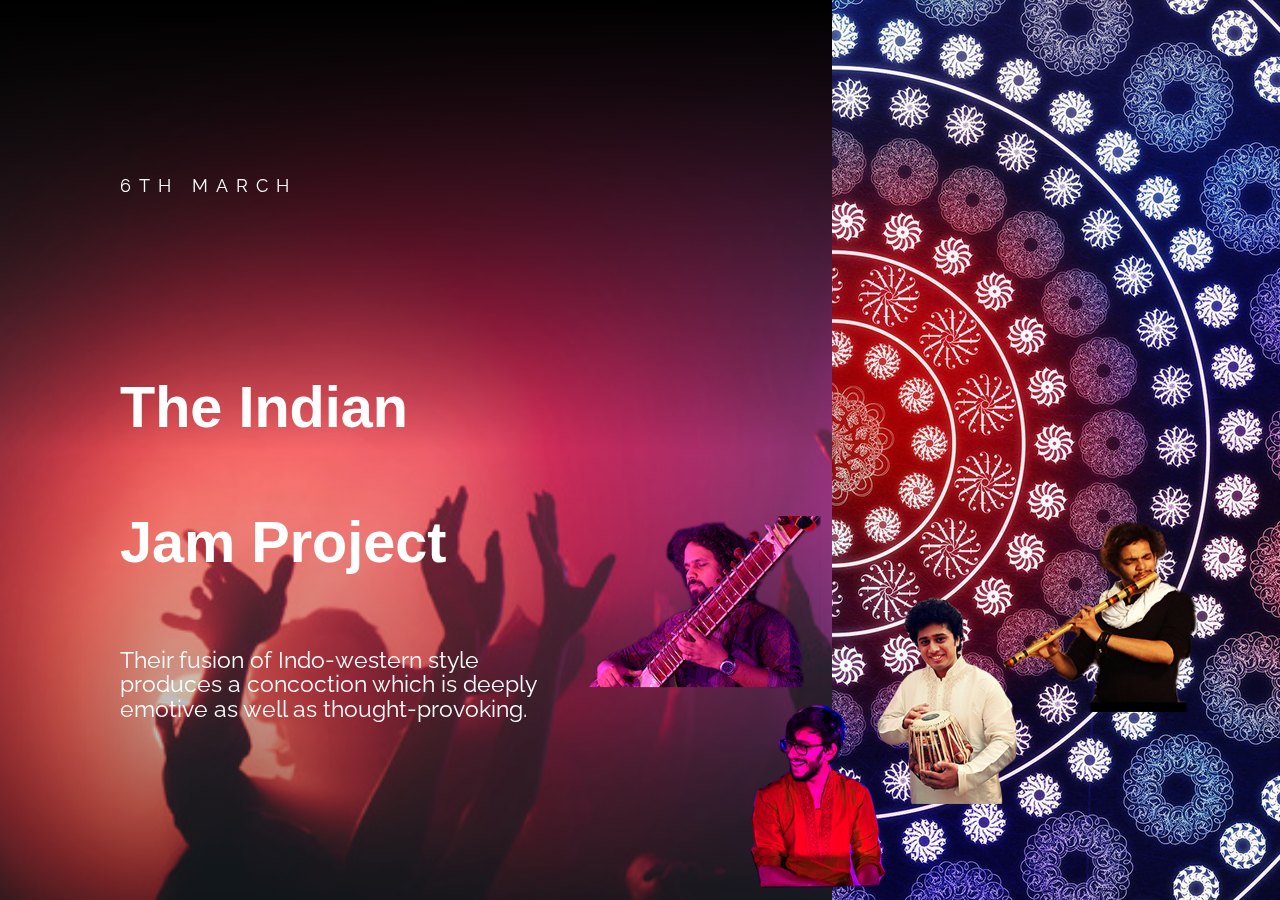
==== commit 25749afd: "cleaned up" ====
--- a/index.html
+++ b/index.html
@@ -12,7 +12,7 @@
     <link rel="stylesheet" type="text/css" href="./component.css">
     <link rel="stylesheet" href="https://cdnjs.cloudflare.com/ajax/libs/font-awesome/4.7.0/css/font-awesome.min.css">
     <link rel="stylesheet" href="https://cdnjs.cloudflare.com/ajax/libs/animate.css/3.5.2/animate.min.css">
-    <script src="./scripts/modernizr.custom.js"></script>
+    <!-- <script src="./scripts/modernizr.custom.js"></script> -->
     <script type="text/javascript" src="https://cdnjs.cloudflare.com/ajax/libs/jquery/3.2.1/jquery.min.js"></script>
     <script type="text/javascript" src="./scripts/script.js"></script>
 </head>
@@ -75,52 +75,9 @@
             <img class="artist__img" src="./images/ak.png" />
         </div>
     </div>
-    <div class="slider__navi">
+    <!-- <div class="slider__navi">
         <a href="#" class="slide-nav" id="formBtn"><i class="fa fa-pencil" style="font-size:38px"></i></a>
-    </div>
-    <div class="container" localzoom="enabled">
-        <div class="fs-form-wrap" id="fs-form-wrap">
-            <div class="fs-title">
-                <h1> Register Now</h1>
-            </div>
-            <form id="myform" class="fs-form fs-form-full" autocomplete="off" method="post" action="https://www.google.com">
-                <ol class="fs-fields">
-                    <li>
-                        <label class="fs-field-label fs-anim-upper" for="q1">Name</label>
-                        <input class="fs-anim-lower" id="q1" name="q1" type="text" required/>
-                    </li>
-                    <li>
-                        <label class="fs-field-label fs-anim-upper" for="q2">Email Address</label>
-                        <input class="fs-anim-lower" id="q2" name="q2" type="email" placeholder="example@example.com" required/>
-                    </li>
-                    <li>
-                        <label class="fs-field-label fs-anim-upper" for="q3">Registration Number</label>
-                        <input class="fs-anim-lower" id="q3" name="q3" type="number" placeholder="16092320" required/>
-                    </li>
-                    <li>
-                        <label class="fs-field-label fs-anim-upper" for="q4">Phone Number</label>
-                        <input class="fs-anim-lower" id="q3" name="q4" type="number" required/>
-                        <div  class="g-recaptcha" data-sitekey="6Lf0lEkUAAAAAOZHRt4Zg6uZI6OGHQAFi13W84CE"></div>
-                    </li>
-                </ol>
-                <!-- /fs-fields -->
-                <button class="fs-submit" type="submit">Submit</button>
-            </form>
-            <!-- /fs-form -->
-        </div>
-        <!-- /fs-form-wrap -->
-    </div>
-    <!-- /container -->
-    <div class='icon'>
-        <div/>
-        <script src="./scripts/classie.js"></script>
-        <script src="./scripts/fullscreenForm.js"></script>
-        <script>
-        (function() {
-            var formWrap = document.getElementById('fs-form-wrap');
-            new FForm(formWrap);
-        })();
-        </script>
+    </div> -->
 </body>
 
 </html>--- a/main.css
+++ b/main.css
@@ -53,6 +53,7 @@
 #formBtn
 {
     font-size: 6.4vh;
+
     text-align: center;
 }
 
@@ -117,14 +118,13 @@
     text-transform: uppercase;
 }
 
-    
+
 .text--big
 {
     font-family: 'Poppins', sans-serif;
     font-size: 3.6em;
     font-weight: 700;
     line-height: 15vh;
-    
 }
 
 .text--normal
@@ -368,54 +368,73 @@
 
 .icon
 {
+    position: absolute;
+    z-index: 1000;
+    bottom: 2px;
+
     display: block;
-    position: absolute;
-    z-index: 1000;
+
     width: 25px;
     height: 45px;
+
+    border-radius: 25px;
     /*margin-top: -7%;*/
-    box-shadow: inset 0 0 0 1px rgba(255,255,255,0.5);
-    border-radius: 25px;
-    bottom: 2px;
-
+    box-shadow: inset 0 0 0 1px rgba(255,255,255,.5);
 }
 
 .icon,
-.icon:before 
-{
-  position: absolute;
-  left: 50%;
-}
-
 .icon:before
 {
-  content: '';
-  width: 4px;
-  height: 4px;
-  background: #fff;
-  margin-left: -2px;
-  top: 4px;
-  border-radius: 2px;
-  animation-duration: 1.5s;
-  animation-iteration-count: infinite;
-  animation-name: scroll;
+    position: absolute;
+    left: 50%;
+}
+
+.icon:before
+{
+    top: 4px;
+
+    width: 4px;
+    height: 4px;
+    margin-left: -2px;
+
+    content: '';
+    animation-name: scroll;
+    animation-duration: 1.5s;
+    animation-iteration-count: infinite;
+
+    border-radius: 2px;
+    background: #fff;
 }
 
 @keyframes scroll
 {
-  0%{opacity: 0.5}
-  100%{opacity: 0; transform: translateY(46px)}
-}
-
-
-.flex__item--left:after {
-    content:'\A';
-    position:absolute;
-    width:100%; height:100%;
-    top:0; left:0;
-    background: linear-gradient(to top, rgba(0,0,0,0.4), rgba(0,0,0,0), rgba(0,0,0,1));
-    transition: all 0.5s;
-    -webkit-transition: all 0.5s;
+    0%
+    {
+        opacity: .5;
+    }
+    100%
+    {
+        transform: translateY(46px);;
+
+        opacity: 0;
+    }
+}
+
+
+.flex__item--left:after
+{
+    position: absolute;
+    top: 0;
+    left: 0;
+
+    width: 100%;
+    height: 100%;
+
+    content: '\A';
+    -webkit-transition: all .5s;
+            transition: all .5s;
+
+    background: linear-gradient(to top, rgba(0,0,0,.4), rgba(0,0,0,0), rgba(0,0,0,1));
 }
 
 .flex__item--left *
--- a/mobile.css
+++ b/mobile.css
@@ -30,9 +30,9 @@
     .text--big
     {
         font-size: 5.5em;
+        line-height: 8vh;
 
         position: relative;
-        line-height: 8vh;
         right: 10vw;
         bottom: 15vh;
 
@@ -62,7 +62,7 @@
     .text--sub
     {
         position: relative;
-        top: 0px;
+        top: 0;
 
         width: 80vw;
 
@@ -92,9 +92,10 @@
     .artist__img
     {
         right: 8vw;
+
+        min-width: unset;
         max-width: unset;
         min-height: unset;
-        min-width: unset;
         max-height: 35vh;
     }
 
@@ -102,7 +103,12 @@
     {
         font-size: 5.3vh;
 
-        right: 30vw;
+        right: 21vw;
+
+        width: 100vw;
+        margin: auto 0;
+
+        text-align: center;
     }
 
     .text--sub
@@ -116,34 +122,52 @@
     }
 
     div.icon
-    {   
-        position:absolute;
+    {
+        position: absolute;
+        bottom: 35%;
+
         display: block;
-        bottom: 35%;
-    } 
-
-}
-
+    }
+}
+
+@media screen and (max-width: 415px)
+{
+    .text--big
+    {
+        right: 19.5vw;
+    }
+}
+
+/*galaxy s5*/
+@media screen and (max-width: 370px)
+{
+    .text--big
+    {
+        right: 19.5vw;
+    }
+
+    .text--normal
+    {
+        right: 23vw;
+    }
+}
+
+/*iphone 4*/
 @media screen and (max-width: 350px)
 {
-    #up,
-    #down
+    .text--big
     {
         font-size: 6vh;
-    }
-
-
-    .text--big
-    {
-        font-size: 12vh;
 
         top: -10vh;
-        right: 36vw;
+        right: 25vw;
+
+        margin: 5vh 0;
     }
 
     .text--sub
     {
-        top: 8vh;
+        /*top: 8vh;*/
         right: 24vw;
     }
 
@@ -157,14 +181,20 @@
         min-width: 13vw;
         margin: 2vh auto;
     }
+
+    #formBtn
+    {
+        height: 45px;
+        min-height: 45px;
+    }
 }
 
 /*iphone x looked bad hence fixing that*/
 
-@media only screen 
-    and (device-width : 375px) 
-    and (device-height : 812px) 
-    and (-webkit-device-pixel-ratio : 3) 
+@media only screen
+    and (device-width : 375px)
+    and (device-height : 812px)
+    and (-webkit-device-pixel-ratio : 3)
 {
     .flex__content
     {
@@ -175,6 +205,7 @@
     {
         height: 6vh;
         min-height: 6vh;
+
         transform: translateY(20px);
     }
 
--- a/component.css
+++ b/component.css
@@ -80,6 +80,14 @@
 	right:    0;
 	bottom:   100px;
 }
+
+.g-recaptcha
+{
+	min-height: 11vh;
+	background-color: black;
+	display: none;
+}
+
 
 @media screen and (max-width: 430px) {
 
@@ -284,7 +292,7 @@
 .fs-form-overview .fs-fields > li,
 .no-js .fs-form .fs-fields > li 
 {
-	margin: 1em 0 2em;
+	margin: 1em 0 1em;
 	padding: 0;
 	border-bottom: 2px solid rgba(0,0,0,0.1);
 }
@@ -295,12 +303,15 @@
 	position: relative;
 }
 
+
+
 .fs-fields > li label.fs-field-label 
 {
 	display: inline-block;
-	padding: 0 5px 1em 0;
+	padding: 0 3em 1em 0;
 	font-weight: 700;
 	pointer-events: none;
+	text-align: center;
 }
 
 .fs-form-full .fs-fields > li label[data-info]::after 
@@ -685,6 +696,8 @@
 	border-radius: 40px;
 	font-weight: 700;
 	color: rgba(0,0,0,0.4);
+	margin-top: 5%;
+	margin-left: 0%;
 }
 
 .fs-form-overview .fs-submit,
@@ -1040,7 +1053,7 @@
 	{
 			
 		display: inline-flex;
-	   	right: 40%;
+	   	right: 36%;
 
 	}
 
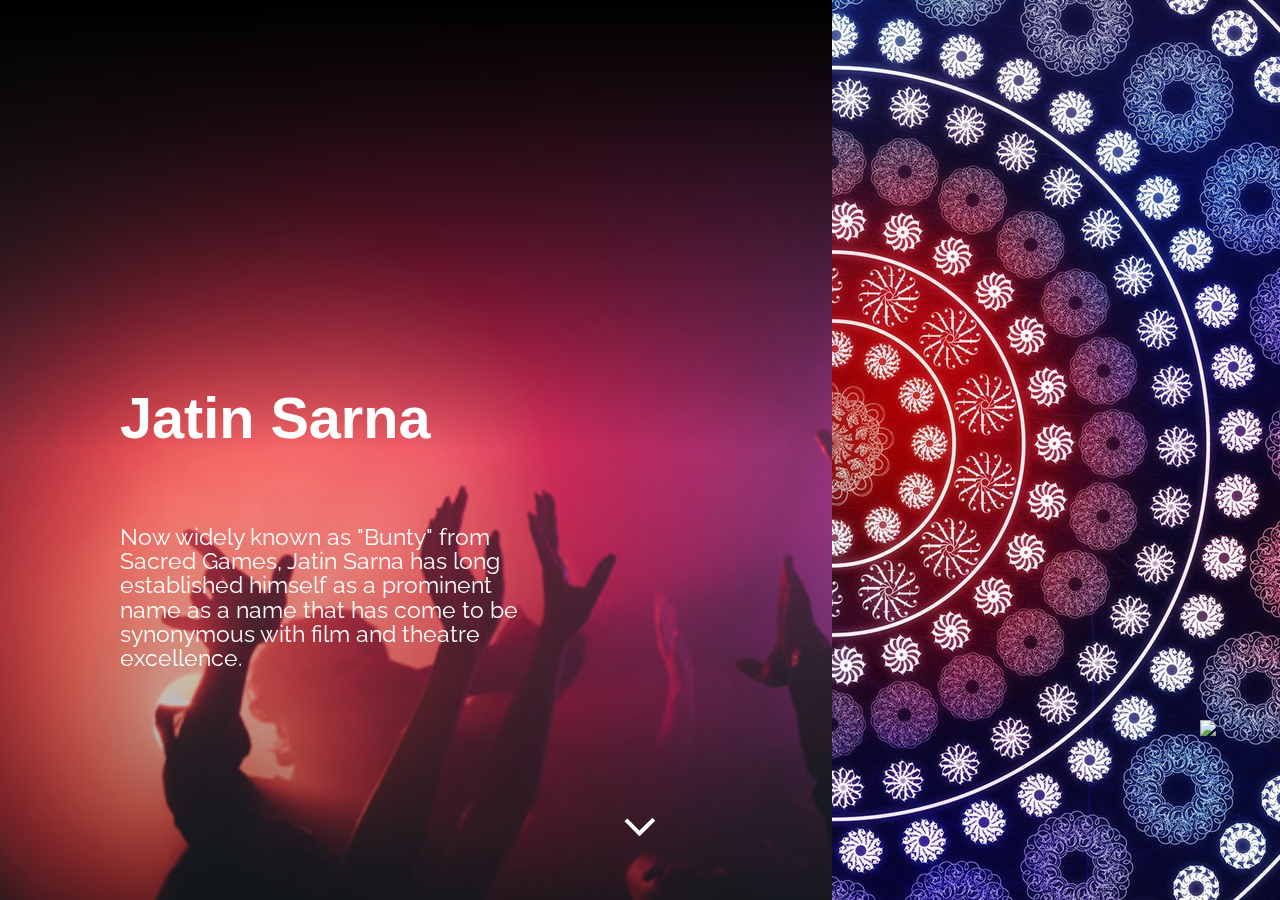
==== commit 74626de6: "Conclave 2018" ====
--- a/index.html
+++ b/index.html
@@ -12,7 +12,6 @@
     <link rel="stylesheet" type="text/css" href="./component.css">
     <link rel="stylesheet" href="https://cdnjs.cloudflare.com/ajax/libs/font-awesome/4.7.0/css/font-awesome.min.css">
     <link rel="stylesheet" href="https://cdnjs.cloudflare.com/ajax/libs/animate.css/3.5.2/animate.min.css">
-    <!-- <script src="./scripts/modernizr.custom.js"></script> -->
     <script type="text/javascript" src="https://cdnjs.cloudflare.com/ajax/libs/jquery/3.2.1/jquery.min.js"></script>
     <script type="text/javascript" src="./scripts/script.js"></script>
 </head>
@@ -22,62 +21,111 @@
         <div class="flex__container flex--artist1 flex--active" data-slide="0">
             <div class="flex__item flex__item--left">
                 <div class="flex__content">
-                    <p class="text--sub">6th March</p>
-                    <h1 class="text--big">The Indian Jam Project</h1>
-                    <p class="text--normal">Their fusion of Indo-western style produces a concoction which is deeply emotive as well as thought-provoking.</p>
+                    <p class="text--sub"></p>
+                    <h1 class="text--big">Jatin Sarna</h1>
+                    <p class="text--normal">Now widely known as "Bunty" from Sacred Games, Jatin Sarna has long established himself as a prominent name as a name that has come to be synonymous with film and theatre excellence.</p>
                 </div>
             </div>
             <div class="flex__item flex__item--right"></div>
-            <img class="artist__img" src="./images/ijp.png" />
+            <img class="artist__img" src="./SysAdminIndividuals/Jatin.png" />
         </div>
         <div class="flex__container flex--artist3 animate--start" data-slide="1">
             <div class="flex__item flex__item--left">
                 <div class="flex__content">
-                    <p class="text--sub">9th March</p>
-                    <h1 class="text--big">When Chai Met Toast</h1>
-                    <p class="text--normal"> When Chai Met Toast, an indie-folk-alternative band fro  the land of coconuts, takes inspiration from the lighter side of life to create music that is heart-warming, happy and smile worthy.</p>
+                    <p class="text--sub"></p>
+                    <h1 class="text--big">Jitendra Kumar</h1>
+                    <p class="text--normal"> The actor who garnered massive fandom playing the beloved "Jeetu" in TVF's Pitchers, and also appearing in a variety of comedy sketches, Jitendra Kumar, is perhaps best known for how relatable his roles our to the Indian youth.</p>
                 </div>
             </div>
             <div class="flex__item flex__item--right"></div>
-            <img class="artist__img" src="./images/wcmt.png" />
+            <img class="artist__img" src="./SysAdminIndividuals/jeetu.png" />
         </div>
         <div class="flex__container flex--artist4 animate--start" data-slide="2">
             <div class="flex__item flex__item--left">
                 <div class="flex__content">
-                    <p class="text--sub">9th March</p>
-                    <h1 class="text--big">aswekeepsearching</h1>
-                    <p class="text--normal">Aswekeepsearching is a post-rock/experimental band from India expressing emotions, life experiences and feelings in the form of instrumental music with some vocals.Their music is described as infectious, catchy and other-worldy.</p>
+                    <p class="text--sub"></p>
+                    <h1 class="text--big">Kanishk Sajnani</h1>
+                    <p class="text--normal">Who would have known that a twenty-something, self-taught ethical hacker would be able hack into every major airline company to demonstrate how internet security still remains to be an elusive myth? Kanishk hacks away for no personal gain, and believes that hackers are underrated, and mustrewarded for their contributions.</p>
                 </div>
             </div>
             <div class="flex__item flex__item--right"></div>
-            <img class="artist__img" src="./images/awks.png" />
+            <img class="artist__img" src="./SysAdminIndividuals/Kanishk.png" />
         </div>
         <div class="flex__container flex--artist5 animate--start" data-slide="3">
             <div class="flex__item flex__item--left">
                 <div class="flex__content">
-                    <p class="text--sub">10th March</p>
-                    <h1 class="text--big">Quintino</h1>
-                    <p class="text--normal">Quintino, our artist for Day 4, has been listed in the DJMAG Top 100 DJs for four years in a row. Moving up on the list every year making a massive jump from #80 to #32 in 2016. He is currently ranked at #30 on the list.</p>
+                    <p class="text--sub"></p>
+                    <h1 class="text--big">Brig. Surjit Pabla</h1>
+                    <p class="text--normal">The former director of MIT, Manipal, Mr. Pabla is credited with some of the major reforms that have brought about the realisation of MIT as an "institute if eminence." A man of infinite wisdom and knowhows, he knows how to inspire change for the better.</p>
                 </div>
             </div>
             <div class="flex__item flex__item--right"></div>
-            <img class="artist__img" src="./images/q.png" />
+            <img class="artist__img" src="./SysAdminIndividuals/Pabla.png" />
         </div>
         <div class="flex__container flex--artist6 animate--start" data-slide="4">
             <div class="flex__item flex__item--left">
                 <div class="flex__content">
-                    <p class="text--sub">10th March</p>
-                    <h1 class="text--big">Arjun Kanungo</h1>
-                    <p class="text--normal">A crowd puller at every event, Arjun is all set to come to Manipal for Revels'18 on the 10th of March at KMC Greens.</p>
+                    <p class="text--sub"></p>
+                    <h1 class="text--big">Prajakta Koli</h1>
+                    <p class="text--normal">Perhaps better known by her internet handle "mostly sane," Prajakta Koli has amassed a following of millions of viewers on her YouTube channel in only a few years. She is the Indian ambassador for YouTube's 'Creaters for Change,' which deals with social issues.</p>
                 </div>
             </div>
             <div class="flex__item flex__item--right"></div>
-            <img class="artist__img" src="./images/ak.png" />
+            <img class="artist__img" src="./SysAdminIndividuals/Prajakta.png" />
         </div>
+        <!--for the other 3 artist-->
+        <div class="flex__container flex--artist7 animate--start" data-slide="5">
+            <div class="flex__item flex__item--left">
+                <div class="flex__content">
+                    <p class="text--sub"></p>
+                    <h1 class="text--big">Radhika Apte</h1>
+                    <p class="text--normal">From making her feature film debut in 2005, to being cast in films from all the regions of the country, Radhika Apte is a rare talent that is hard to ignore, and is slowly shaping up to be an Indian pop culture icon.</p>
+                </div>
+            </div>
+            <div class="flex__item flex__item--right"></div>
+            <img class="artist__img" src="./SysAdminIndividuals/Apte.png" />
+        </div>
+        <div class="flex__container flex--artist8 animate--start" data-slide="6">
+            <div class="flex__item flex__item--left">
+                <div class="flex__content">
+                    <p class="text--sub"></p>
+                    <h1 class="text--big">Ashwin Sanghi</h1>
+                    <p class="text--normal">A household name in our country today, Ashwin Sanghi has come to redefine Indian literature with his bestselling mystery-thriller books sprinkled with Indian mythology.</p>
+                </div>
+            </div>
+            <div class="flex__item flex__item--right"></div>
+            <img class="artist__img" src="./SysAdminIndividuals/Ashwin.png" style="margin-bottom: 0;" />
+        </div>
+        <div class="flex__container flex--artist9 animate--start" data-slide="7">
+            <div class="flex__item flex__item--left">
+                <div class="flex__content">
+                    <p class="text--sub"></p>
+                    <h1 class="text--big">Sandeep Singh</h1>
+                    <p class="text--normal">The former Indian hockey team captain whose story of fighting through everything that life had to throw his way is so moving that even Bollywood felt compelled to immortalise it in the silver screen.</p>
+                </div>
+            </div>
+            <div class="flex__item flex__item--right"></div>
+            <img class="artist__img" src="./SysAdminIndividuals/Sandeep.png" />
+        </div>
+        <div class="flex__container flex--artist10 animate--start" data-slide="8">
+            <div class="flex__item flex__item--left">
+                <div class="flex__content">
+                    <p class="text--sub"></p>
+                    <h1 class="text--big">Shivankit Singh Parihar</h1>
+                    <p class="text--normal">An actor and writer for TVF productions, Shivankit's ability to keep the audience engaged with smart humour, is unparalleled.</p>
+                </div>
+            </div>
+            <div class="flex__item flex__item--right"></div>
+            <img class="artist__img" src="./SysAdminIndividuals/Shivankit.png" />
+        </div>
+        <!-- end of the last 4 artists-->
     </div>
-    <!-- <div class="slider__navi">
-        <a href="#" class="slide-nav" id="formBtn"><i class="fa fa-pencil" style="font-size:38px"></i></a>
-    </div> -->
+    <div class="scroll-down">
+              <div class="arrow-down">
+                <div></div>
+                <div></div>
+              </div>
+            </div>
 </body>
 
 </html>--- a/main.css
+++ b/main.css
@@ -7,6 +7,12 @@
             box-sizing: border-box;
 
     user-select: none;
+}
+
+html
+{
+    margin: 0;
+    padding: 0;
 }
 
 .slider__navi
@@ -274,10 +280,6 @@
 }
 
 
-
-
-
-
 /* Artist 6 */
 
 .flex--artist6 .flex__item--left
@@ -289,6 +291,59 @@
 {
     background-image: url('./images/mandala5.jpg');
 }
+
+/*beginning of the new artist*/
+
+/* Artist 7 */
+
+.flex--artist7 .flex__item--left
+{
+    background: red;
+}
+
+.flex--artist7 .flex__item--right
+{
+    background: yellow;
+}
+
+/* Artist 8 */
+
+.flex--artist8 .flex__item--left
+{
+    background: blue;
+}
+
+.flex--artist8 .flex__item--right
+{
+    background: pink;
+}
+
+/* Artist 9 */
+
+.flex--artist9 .flex__item--left
+{
+    background: green;
+}
+
+.flex--artist9 .flex__item--right
+{
+    background: purple;
+}
+
+
+/* Artist 10 */
+
+.flex--artist10 .flex__item--left
+{
+    background: blue;
+}
+
+.flex--artist10 .flex__item--right
+{
+    background: red;
+}
+
+/*end of the new artists*/
 
 
 .flex__content
@@ -441,3 +496,79 @@
 {
     z-index: 100;
 }
+
+
+
+
+
+/*New scroll icon*/
+.scroll-down, .arrow-down
+{
+    display: block;
+    box-sizing: border-box;
+}
+
+
+.arrow-down {
+  user-select: none;
+  cursor: pointer;
+  margin: 0 auto;
+}
+
+.scroll-down {
+  animation: bounce 1.8s ease-in-out infinite;
+  height: 60px;
+  border-radius: 50%;
+  padding-top: 30px;
+  width: 60px;
+  z-index: 30;
+  position: absolute;
+  bottom: 5vh;
+  left: 50%;
+  transform: translate(-50%);
+  display: flex;
+  cursor: pointer;
+  transition: background-color 1s cubic-bezier(0.075, 0.82, 0.165, 1);
+}
+
+.scroll-down:hover {
+  background-color: rgba(0, 0, 0, 0.1);
+  transition: background-color 1s cubic-bezier(0.075, 0.82, 0.165, 1);
+}
+
+.arrow-down div {
+  background: #ffffff;
+  height: 4px;
+  width: 20px;
+}
+
+.arrow-down div:nth-child(1) {
+  transform: translateX(-6px) rotate(45deg);
+}
+
+.arrow-down div:nth-child(2) {
+  width: 22px;
+  transform: translate(6px, -4px) rotate(-45deg);
+}
+
+@keyframes bounce {
+  0% {
+    transform: translate(-50%, 15px);
+  }
+  50% {
+    transform: translate(-50%, 0px);
+  }
+  100% {
+    transform: translate(-50%, 15px);
+  }
+}
+
+.scroll-down:hover {
+    background-color: transparent !important;
+    user-select: none;
+    transition: none;
+  }
+
+  #landing .arrow-down {
+    transform: translateY(-60px);
+  }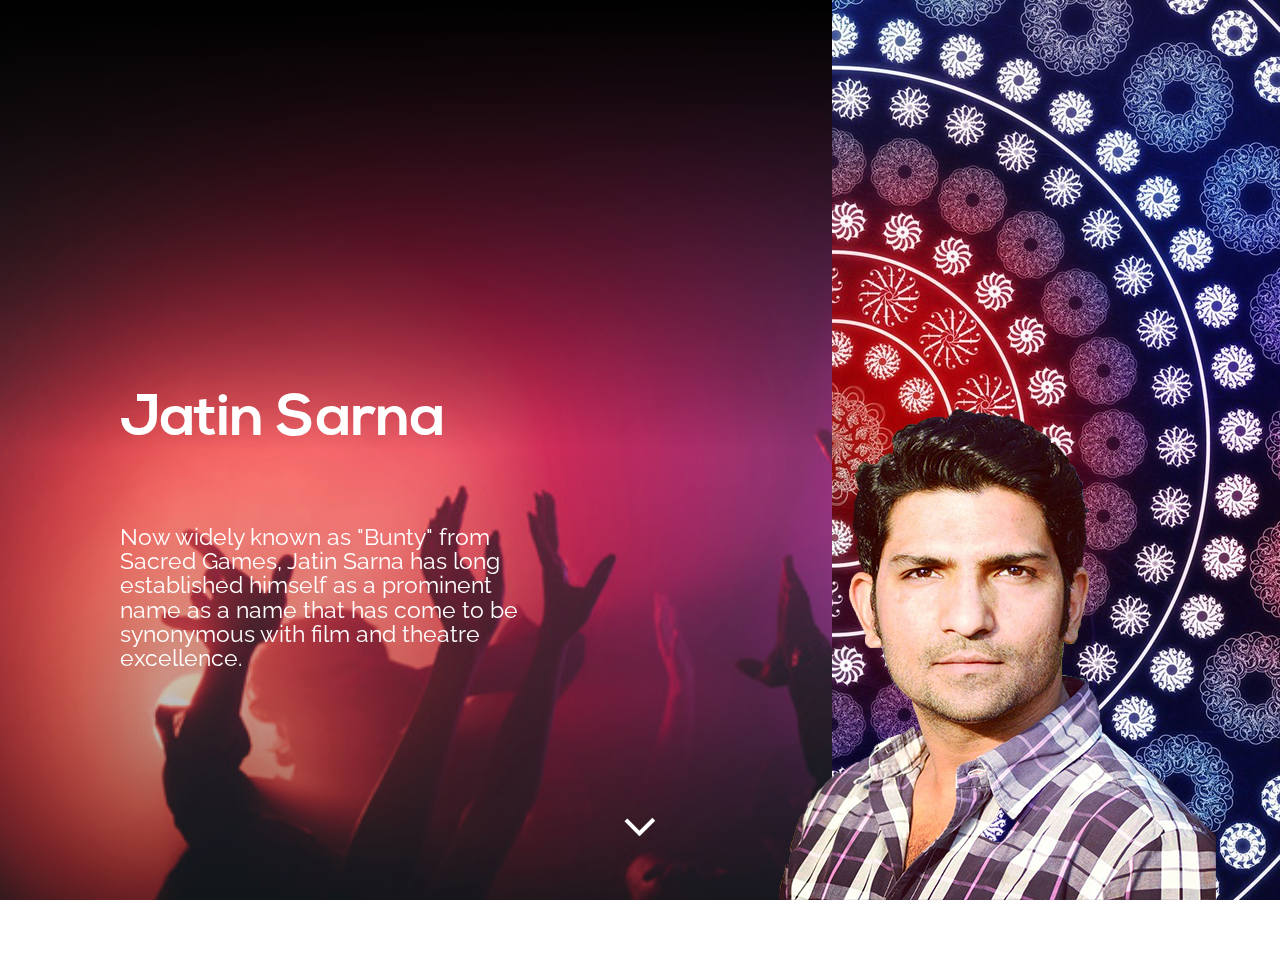
==== commit ce82e2a9: "Final update but without background pics" ====
--- a/index.html
+++ b/index.html
@@ -1,7 +1,7 @@
 <!DOCTYPE html>
 <html>
 <head>
-    <title> Revels '18 | Proshow </title>
+    <title> TechTatca'18 | Conclave </title>
     <meta charset="UTF-8">
     <meta name="description" content="Proshow for Revels 2018">
     <meta name="keywords" content="Proshow, Revels, 2018, Traditions">
@@ -9,6 +9,7 @@
     <meta name="viewport" content="width=device-width, initial-scale=1.0">
     <link rel="stylesheet" type="text/css" href="./main.css">
     <link rel="stylesheet" type="text/css" href="./mobile.css">
+    <link rel="icon" type="image/png" sizes="32x32" href="./SysAdminIndividuals/conclave.png">
     <link rel="stylesheet" type="text/css" href="./component.css">
     <link rel="stylesheet" href="https://cdnjs.cloudflare.com/ajax/libs/font-awesome/4.7.0/css/font-awesome.min.css">
     <link rel="stylesheet" href="https://cdnjs.cloudflare.com/ajax/libs/animate.css/3.5.2/animate.min.css">
@@ -49,7 +50,7 @@
                 </div>
             </div>
             <div class="flex__item flex__item--right"></div>
-            <img class="artist__img" src="./SysAdminIndividuals/Kanishk.png" />
+            <img class="artist__img" src="./SysAdminIndividuals/Kanishk.png" style="bottom: -7vh;" />
         </div>
         <div class="flex__container flex--artist5 animate--start" data-slide="3">
             <div class="flex__item flex__item--left">
@@ -94,7 +95,7 @@
                 </div>
             </div>
             <div class="flex__item flex__item--right"></div>
-            <img class="artist__img" src="./SysAdminIndividuals/Ashwin.png" style="margin-bottom: 0;" />
+            <img class="artist__img" src="./SysAdminIndividuals/Ashwin.png" style="bottom: -7vh;" />
         </div>
         <div class="flex__container flex--artist9 animate--start" data-slide="7">
             <div class="flex__item flex__item--left">
--- a/main.css
+++ b/main.css
@@ -70,7 +70,7 @@
 
 body
 {
-    font-family: 'Montserrat', sans-serif;
+    font-family: 'NexaFreeLightwebfont', sans-serif;
     font-size: 100%;
     font-weight: 400;
 
@@ -127,7 +127,7 @@
 
 .text--big
 {
-    font-family: 'Poppins', sans-serif;
+    font-family: 'NexaFreeBoldwebfont', sans-serif;
     font-size: 3.6em;
     font-weight: 700;
     line-height: 15vh;
@@ -506,6 +506,8 @@
 {
     display: block;
     box-sizing: border-box;
+    margin-right: auto;
+    margin-left: auto;
 }
 
 
@@ -571,4 +573,18 @@
 
   #landing .arrow-down {
     transform: translateY(-60px);
-  }+  }
+
+  /*font added*/
+
+  @font-face {
+  font-family: 'NexaFreeBoldwebfont';
+  src: /*url('myfont.woff') format('woff'), /* Chrome 6+, Firefox 3.6+, IE 9+, Safari 5.1+ */
+       url('./NexaFreeBoldwebfont.ttf') format('truetype'); /* Chrome 4+, Firefox 3.5, Opera 10+, Safari 3—5 */
+}
+
+@font-face {
+  font-family: 'NexaFreeLightwebfont';
+  src: /*url('myfont.woff') format('woff'), /* Chrome 6+, Firefox 3.6+, IE 9+, Safari 5.1+ */
+       url('./NexaFreeLightwebfont.ttf') format('truetype'); /* Chrome 4+, Firefox 3.5, Opera 10+, Safari 3—5 */
+}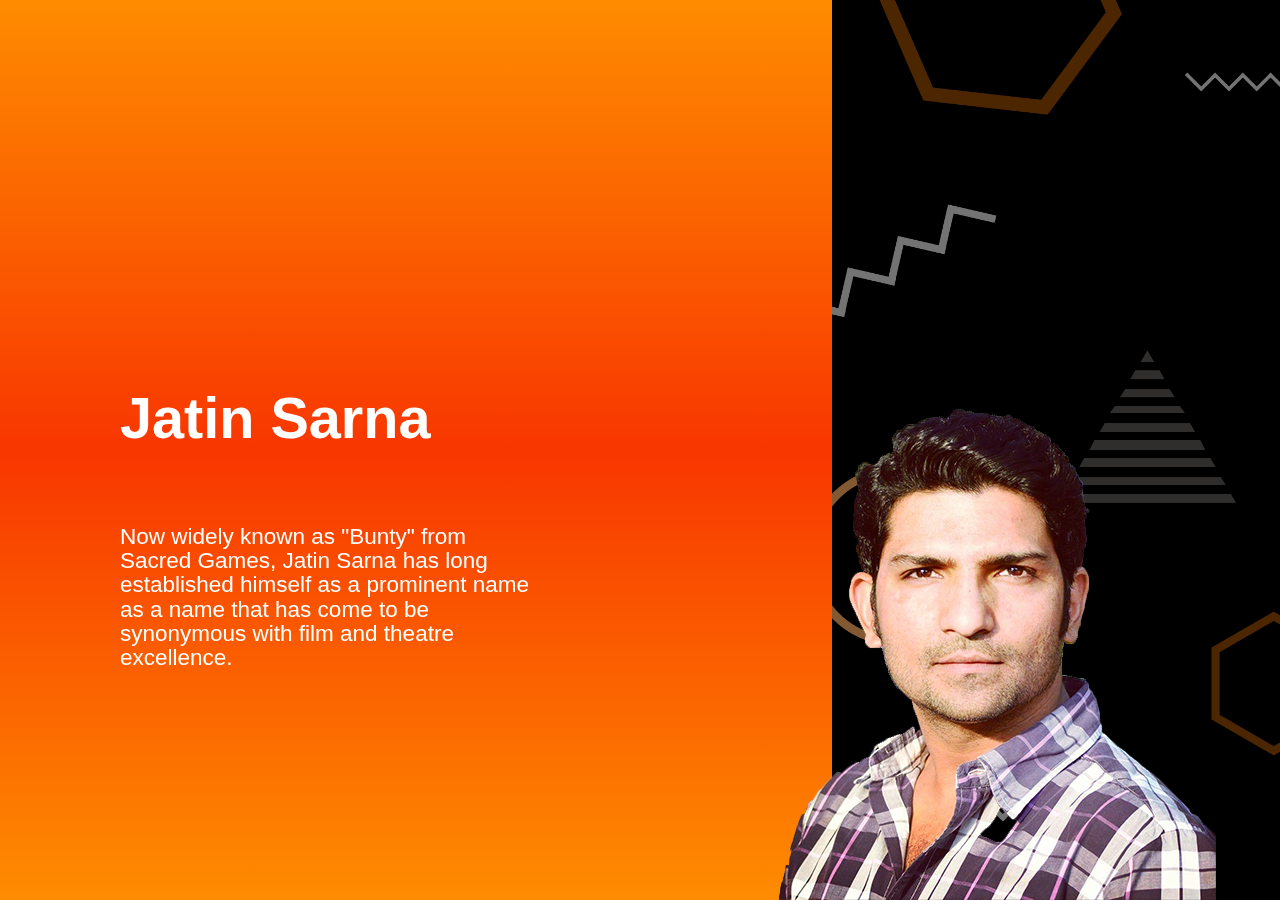
==== commit 42e9076b: "conclave" ====
--- a/index.html
+++ b/index.html
@@ -1,7 +1,7 @@
 <!DOCTYPE html>
 <html>
 <head>
-    <title> TechTatca'18 | Conclave </title>
+    <title> Revels '18 | Proshow </title>
     <meta charset="UTF-8">
     <meta name="description" content="Proshow for Revels 2018">
     <meta name="keywords" content="Proshow, Revels, 2018, Traditions">
@@ -9,10 +9,10 @@
     <meta name="viewport" content="width=device-width, initial-scale=1.0">
     <link rel="stylesheet" type="text/css" href="./main.css">
     <link rel="stylesheet" type="text/css" href="./mobile.css">
-    <link rel="icon" type="image/png" sizes="32x32" href="./SysAdminIndividuals/conclave.png">
-    <link rel="stylesheet" type="text/css" href="./component.css">
+    <!-- <link rel="stylesheet" type="text/css" href="./component.css"> -->
     <link rel="stylesheet" href="https://cdnjs.cloudflare.com/ajax/libs/font-awesome/4.7.0/css/font-awesome.min.css">
     <link rel="stylesheet" href="https://cdnjs.cloudflare.com/ajax/libs/animate.css/3.5.2/animate.min.css">
+    <!-- <script src="./scripts/modernizr.custom.js"></script> -->
     <script type="text/javascript" src="https://cdnjs.cloudflare.com/ajax/libs/jquery/3.2.1/jquery.min.js"></script>
     <script type="text/javascript" src="./scripts/script.js"></script>
 </head>
@@ -26,107 +26,174 @@
                     <h1 class="text--big">Jatin Sarna</h1>
                     <p class="text--normal">Now widely known as "Bunty" from Sacred Games, Jatin Sarna has long established himself as a prominent name as a name that has come to be synonymous with film and theatre excellence.</p>
                 </div>
+                <div class="svgBackground">
+                    <div class="straight">
+                        <svg><path fill="white"><animate repeatCount="indefinite" fill="freeze" attributeName="d" dur="10s" values="M0 95.654C277.431 -69.1705 408 11.654 720 95.654C1032 179.654 1207.5 144.328 1440 95.654V387.654H0V95.654Z; M0 51.8168C277 169.163 433 131.471 720 51.8168C1007 -27.8372 1199 -5.83717 1440 51.8168V343.817H0V51.8168Z; M0 69.3411C342 69.3411 652 -51.313 994 25.687C1336 102.687 1354 103.687 1440 69.3411V361.341H0V69.3411Z; M0 95.654C277.431 -69.1705 408 11.654 720 95.654C1032 179.654 1207.5 144.328 1440 95.654V387.654H0V95.654Z&nbsp; "></animate></path></svg>
+                    </div>
+                    <div class="flipped">
+                        <svg><path fill="white"><animate repeatCount="indefinite" fill="freeze" attributeName="d" dur="10s" values="M0 95.654C277.431 -69.1705 408 11.654 720 95.654C1032 179.654 1207.5 144.328 1440 95.654V387.654H0V95.654Z; M0 51.8168C277 169.163 433 131.471 720 51.8168C1007 -27.8372 1199 -5.83717 1440 51.8168V343.817H0V51.8168Z; M0 69.3411C342 69.3411 652 -51.313 994 25.687C1336 102.687 1354 103.687 1440 69.3411V361.341H0V69.3411Z; M0 95.654C277.431 -69.1705 408 11.654 720 95.654C1032 179.654 1207.5 144.328 1440 95.654V387.654H0V95.654Z&nbsp; "></animate></path></svg>
+                    </div>
+                </div>
+                
             </div>
             <div class="flex__item flex__item--right"></div>
-            <img class="artist__img" src="./SysAdminIndividuals/Jatin.png" />
+            <img class="artist__img" src="./images/Jatin.png" />
         </div>
-        <div class="flex__container flex--artist3 animate--start" data-slide="1">
+        <div class="flex__container flex--artist2 animate--start" data-slide="1">
             <div class="flex__item flex__item--left">
                 <div class="flex__content">
                     <p class="text--sub"></p>
                     <h1 class="text--big">Jitendra Kumar</h1>
                     <p class="text--normal"> The actor who garnered massive fandom playing the beloved "Jeetu" in TVF's Pitchers, and also appearing in a variety of comedy sketches, Jitendra Kumar, is perhaps best known for how relatable his roles our to the Indian youth.</p>
                 </div>
+                <div class="svgBackground">
+                    <div class="straight">
+                        <svg><path fill="white"><animate repeatCount="indefinite" fill="freeze" attributeName="d" dur="10s" values="M0 95.654C277.431 -69.1705 408 11.654 720 95.654C1032 179.654 1207.5 144.328 1440 95.654V387.654H0V95.654Z; M0 51.8168C277 169.163 433 131.471 720 51.8168C1007 -27.8372 1199 -5.83717 1440 51.8168V343.817H0V51.8168Z; M0 69.3411C342 69.3411 652 -51.313 994 25.687C1336 102.687 1354 103.687 1440 69.3411V361.341H0V69.3411Z; M0 95.654C277.431 -69.1705 408 11.654 720 95.654C1032 179.654 1207.5 144.328 1440 95.654V387.654H0V95.654Z&nbsp; "></animate></path></svg>
+                    </div>
+                    <div class="flipped">
+                        <svg><path fill="white"><animate repeatCount="indefinite" fill="freeze" attributeName="d" dur="10s" values="M0 95.654C277.431 -69.1705 408 11.654 720 95.654C1032 179.654 1207.5 144.328 1440 95.654V387.654H0V95.654Z; M0 51.8168C277 169.163 433 131.471 720 51.8168C1007 -27.8372 1199 -5.83717 1440 51.8168V343.817H0V51.8168Z; M0 69.3411C342 69.3411 652 -51.313 994 25.687C1336 102.687 1354 103.687 1440 69.3411V361.341H0V69.3411Z; M0 95.654C277.431 -69.1705 408 11.654 720 95.654C1032 179.654 1207.5 144.328 1440 95.654V387.654H0V95.654Z&nbsp; "></animate></path></svg>
+                    </div>
+                </div>
             </div>
             <div class="flex__item flex__item--right"></div>
-            <img class="artist__img" src="./SysAdminIndividuals/jeetu.png" />
+            <img class="artist__img" src="./images/jeetu.png" />
         </div>
-        <div class="flex__container flex--artist4 animate--start" data-slide="2">
+        <div class="flex__container flex--artist3 animate--start" data-slide="2">
             <div class="flex__item flex__item--left">
                 <div class="flex__content">
                     <p class="text--sub"></p>
                     <h1 class="text--big">Kanishk Sajnani</h1>
                     <p class="text--normal">Who would have known that a twenty-something, self-taught ethical hacker would be able hack into every major airline company to demonstrate how internet security still remains to be an elusive myth? Kanishk hacks away for no personal gain, and believes that hackers are underrated, and mustrewarded for their contributions.</p>
                 </div>
+                <div class="svgBackground">
+                    <div class="straight">
+                        <svg><path fill="white"><animate repeatCount="indefinite" fill="freeze" attributeName="d" dur="10s" values="M0 95.654C277.431 -69.1705 408 11.654 720 95.654C1032 179.654 1207.5 144.328 1440 95.654V387.654H0V95.654Z; M0 51.8168C277 169.163 433 131.471 720 51.8168C1007 -27.8372 1199 -5.83717 1440 51.8168V343.817H0V51.8168Z; M0 69.3411C342 69.3411 652 -51.313 994 25.687C1336 102.687 1354 103.687 1440 69.3411V361.341H0V69.3411Z; M0 95.654C277.431 -69.1705 408 11.654 720 95.654C1032 179.654 1207.5 144.328 1440 95.654V387.654H0V95.654Z&nbsp; "></animate></path></svg>
+                    </div>
+                    <div class="flipped">
+                        <svg><path fill="white"><animate repeatCount="indefinite" fill="freeze" attributeName="d" dur="10s" values="M0 95.654C277.431 -69.1705 408 11.654 720 95.654C1032 179.654 1207.5 144.328 1440 95.654V387.654H0V95.654Z; M0 51.8168C277 169.163 433 131.471 720 51.8168C1007 -27.8372 1199 -5.83717 1440 51.8168V343.817H0V51.8168Z; M0 69.3411C342 69.3411 652 -51.313 994 25.687C1336 102.687 1354 103.687 1440 69.3411V361.341H0V69.3411Z; M0 95.654C277.431 -69.1705 408 11.654 720 95.654C1032 179.654 1207.5 144.328 1440 95.654V387.654H0V95.654Z&nbsp; "></animate></path></svg>
+                    </div>
+                </div>
             </div>
             <div class="flex__item flex__item--right"></div>
-            <img class="artist__img" src="./SysAdminIndividuals/Kanishk.png" style="bottom: -7vh;" />
+            <img class="artist__img" src="./images/Kanishk.png" />
         </div>
-        <div class="flex__container flex--artist5 animate--start" data-slide="3">
+        <div class="flex__container flex--artist4 animate--start" data-slide="3">
             <div class="flex__item flex__item--left">
                 <div class="flex__content">
                     <p class="text--sub"></p>
                     <h1 class="text--big">Brig. Surjit Pabla</h1>
                     <p class="text--normal">The former director of MIT, Manipal, Mr. Pabla is credited with some of the major reforms that have brought about the realisation of MIT as an "institute if eminence." A man of infinite wisdom and knowhows, he knows how to inspire change for the better.</p>
                 </div>
+                <div class="svgBackground">
+                    <div class="straight">
+                        <svg><path fill="white"><animate repeatCount="indefinite" fill="freeze" attributeName="d" dur="10s" values="M0 95.654C277.431 -69.1705 408 11.654 720 95.654C1032 179.654 1207.5 144.328 1440 95.654V387.654H0V95.654Z; M0 51.8168C277 169.163 433 131.471 720 51.8168C1007 -27.8372 1199 -5.83717 1440 51.8168V343.817H0V51.8168Z; M0 69.3411C342 69.3411 652 -51.313 994 25.687C1336 102.687 1354 103.687 1440 69.3411V361.341H0V69.3411Z; M0 95.654C277.431 -69.1705 408 11.654 720 95.654C1032 179.654 1207.5 144.328 1440 95.654V387.654H0V95.654Z&nbsp; "></animate></path></svg>
+                    </div>
+                    <div class="flipped">
+                        <svg><path fill="white"><animate repeatCount="indefinite" fill="freeze" attributeName="d" dur="10s" values="M0 95.654C277.431 -69.1705 408 11.654 720 95.654C1032 179.654 1207.5 144.328 1440 95.654V387.654H0V95.654Z; M0 51.8168C277 169.163 433 131.471 720 51.8168C1007 -27.8372 1199 -5.83717 1440 51.8168V343.817H0V51.8168Z; M0 69.3411C342 69.3411 652 -51.313 994 25.687C1336 102.687 1354 103.687 1440 69.3411V361.341H0V69.3411Z; M0 95.654C277.431 -69.1705 408 11.654 720 95.654C1032 179.654 1207.5 144.328 1440 95.654V387.654H0V95.654Z&nbsp; "></animate></path></svg>
+                    </div>
+                </div>
             </div>
             <div class="flex__item flex__item--right"></div>
-            <img class="artist__img" src="./SysAdminIndividuals/Pabla.png" />
+            <img class="artist__img" src="./images/Pabla.png" />
         </div>
-        <div class="flex__container flex--artist6 animate--start" data-slide="4">
+        <div class="flex__container flex--artist5 animate--start" data-slide="4">
             <div class="flex__item flex__item--left">
                 <div class="flex__content">
                     <p class="text--sub"></p>
                     <h1 class="text--big">Prajakta Koli</h1>
                     <p class="text--normal">Perhaps better known by her internet handle "mostly sane," Prajakta Koli has amassed a following of millions of viewers on her YouTube channel in only a few years. She is the Indian ambassador for YouTube's 'Creaters for Change,' which deals with social issues.</p>
                 </div>
+                <div class="svgBackground">
+                    <div class="straight">
+                        <svg><path fill="white"><animate repeatCount="indefinite" fill="freeze" attributeName="d" dur="10s" values="M0 95.654C277.431 -69.1705 408 11.654 720 95.654C1032 179.654 1207.5 144.328 1440 95.654V387.654H0V95.654Z; M0 51.8168C277 169.163 433 131.471 720 51.8168C1007 -27.8372 1199 -5.83717 1440 51.8168V343.817H0V51.8168Z; M0 69.3411C342 69.3411 652 -51.313 994 25.687C1336 102.687 1354 103.687 1440 69.3411V361.341H0V69.3411Z; M0 95.654C277.431 -69.1705 408 11.654 720 95.654C1032 179.654 1207.5 144.328 1440 95.654V387.654H0V95.654Z&nbsp; "></animate></path></svg>
+                    </div>
+                    <div class="flipped">
+                        <svg><path fill="white"><animate repeatCount="indefinite" fill="freeze" attributeName="d" dur="10s" values="M0 95.654C277.431 -69.1705 408 11.654 720 95.654C1032 179.654 1207.5 144.328 1440 95.654V387.654H0V95.654Z; M0 51.8168C277 169.163 433 131.471 720 51.8168C1007 -27.8372 1199 -5.83717 1440 51.8168V343.817H0V51.8168Z; M0 69.3411C342 69.3411 652 -51.313 994 25.687C1336 102.687 1354 103.687 1440 69.3411V361.341H0V69.3411Z; M0 95.654C277.431 -69.1705 408 11.654 720 95.654C1032 179.654 1207.5 144.328 1440 95.654V387.654H0V95.654Z&nbsp; "></animate></path></svg>
+                    </div>
+                </div>
             </div>
             <div class="flex__item flex__item--right"></div>
-            <img class="artist__img" src="./SysAdminIndividuals/Prajakta.png" />
+            <img class="artist__img" src="./images/Prajakta.png" />
         </div>
-        <!--for the other 3 artist-->
-        <div class="flex__container flex--artist7 animate--start" data-slide="5">
+        <div class="flex__container flex--artist6 animate--start" data-slide="5">
             <div class="flex__item flex__item--left">
                 <div class="flex__content">
                     <p class="text--sub"></p>
                     <h1 class="text--big">Radhika Apte</h1>
                     <p class="text--normal">From making her feature film debut in 2005, to being cast in films from all the regions of the country, Radhika Apte is a rare talent that is hard to ignore, and is slowly shaping up to be an Indian pop culture icon.</p>
                 </div>
+                <div class="svgBackground">
+                    <div class="straight">
+                        <svg><path fill="white"><animate repeatCount="indefinite" fill="freeze" attributeName="d" dur="10s" values="M0 95.654C277.431 -69.1705 408 11.654 720 95.654C1032 179.654 1207.5 144.328 1440 95.654V387.654H0V95.654Z; M0 51.8168C277 169.163 433 131.471 720 51.8168C1007 -27.8372 1199 -5.83717 1440 51.8168V343.817H0V51.8168Z; M0 69.3411C342 69.3411 652 -51.313 994 25.687C1336 102.687 1354 103.687 1440 69.3411V361.341H0V69.3411Z; M0 95.654C277.431 -69.1705 408 11.654 720 95.654C1032 179.654 1207.5 144.328 1440 95.654V387.654H0V95.654Z&nbsp; "></animate></path></svg>
+                    </div>
+                    <div class="flipped">
+                        <svg><path fill="white"><animate repeatCount="indefinite" fill="freeze" attributeName="d" dur="10s" values="M0 95.654C277.431 -69.1705 408 11.654 720 95.654C1032 179.654 1207.5 144.328 1440 95.654V387.654H0V95.654Z; M0 51.8168C277 169.163 433 131.471 720 51.8168C1007 -27.8372 1199 -5.83717 1440 51.8168V343.817H0V51.8168Z; M0 69.3411C342 69.3411 652 -51.313 994 25.687C1336 102.687 1354 103.687 1440 69.3411V361.341H0V69.3411Z; M0 95.654C277.431 -69.1705 408 11.654 720 95.654C1032 179.654 1207.5 144.328 1440 95.654V387.654H0V95.654Z&nbsp; "></animate></path></svg>
+                    </div>
+                </div>
             </div>
             <div class="flex__item flex__item--right"></div>
-            <img class="artist__img" src="./SysAdminIndividuals/Apte.png" />
+            <img class="artist__img" src="./images/Apte.png" />
         </div>
-        <div class="flex__container flex--artist8 animate--start" data-slide="6">
+        <div class="flex__container flex--artist7 animate--start" data-slide="6">
             <div class="flex__item flex__item--left">
                 <div class="flex__content">
                     <p class="text--sub"></p>
                     <h1 class="text--big">Ashwin Sanghi</h1>
                     <p class="text--normal">A household name in our country today, Ashwin Sanghi has come to redefine Indian literature with his bestselling mystery-thriller books sprinkled with Indian mythology.</p>
                 </div>
+                <div class="svgBackground">
+                    <div class="straight">
+                        <svg><path fill="white"><animate repeatCount="indefinite" fill="freeze" attributeName="d" dur="10s" values="M0 95.654C277.431 -69.1705 408 11.654 720 95.654C1032 179.654 1207.5 144.328 1440 95.654V387.654H0V95.654Z; M0 51.8168C277 169.163 433 131.471 720 51.8168C1007 -27.8372 1199 -5.83717 1440 51.8168V343.817H0V51.8168Z; M0 69.3411C342 69.3411 652 -51.313 994 25.687C1336 102.687 1354 103.687 1440 69.3411V361.341H0V69.3411Z; M0 95.654C277.431 -69.1705 408 11.654 720 95.654C1032 179.654 1207.5 144.328 1440 95.654V387.654H0V95.654Z&nbsp; "></animate></path></svg>
+                    </div>
+                    <div class="flipped">
+                        <svg><path fill="white"><animate repeatCount="indefinite" fill="freeze" attributeName="d" dur="10s" values="M0 95.654C277.431 -69.1705 408 11.654 720 95.654C1032 179.654 1207.5 144.328 1440 95.654V387.654H0V95.654Z; M0 51.8168C277 169.163 433 131.471 720 51.8168C1007 -27.8372 1199 -5.83717 1440 51.8168V343.817H0V51.8168Z; M0 69.3411C342 69.3411 652 -51.313 994 25.687C1336 102.687 1354 103.687 1440 69.3411V361.341H0V69.3411Z; M0 95.654C277.431 -69.1705 408 11.654 720 95.654C1032 179.654 1207.5 144.328 1440 95.654V387.654H0V95.654Z&nbsp; "></animate></path></svg>
+                    </div>
+                </div>
             </div>
             <div class="flex__item flex__item--right"></div>
-            <img class="artist__img" src="./SysAdminIndividuals/Ashwin.png" style="bottom: -7vh;" />
+            <img class="artist__img" src="./images/Ashwin.png" />
         </div>
-        <div class="flex__container flex--artist9 animate--start" data-slide="7">
+        <div class="flex__container flex--artist8 animate--start" data-slide="7">
             <div class="flex__item flex__item--left">
                 <div class="flex__content">
                     <p class="text--sub"></p>
                     <h1 class="text--big">Sandeep Singh</h1>
                     <p class="text--normal">The former Indian hockey team captain whose story of fighting through everything that life had to throw his way is so moving that even Bollywood felt compelled to immortalise it in the silver screen.</p>
                 </div>
+                <div class="svgBackground">
+                    <div class="straight">
+                        <svg><path fill="white"><animate repeatCount="indefinite" fill="freeze" attributeName="d" dur="10s" values="M0 95.654C277.431 -69.1705 408 11.654 720 95.654C1032 179.654 1207.5 144.328 1440 95.654V387.654H0V95.654Z; M0 51.8168C277 169.163 433 131.471 720 51.8168C1007 -27.8372 1199 -5.83717 1440 51.8168V343.817H0V51.8168Z; M0 69.3411C342 69.3411 652 -51.313 994 25.687C1336 102.687 1354 103.687 1440 69.3411V361.341H0V69.3411Z; M0 95.654C277.431 -69.1705 408 11.654 720 95.654C1032 179.654 1207.5 144.328 1440 95.654V387.654H0V95.654Z&nbsp; "></animate></path></svg>
+                    </div>
+                    <div class="flipped">
+                        <svg><path fill="white"><animate repeatCount="indefinite" fill="freeze" attributeName="d" dur="10s" values="M0 95.654C277.431 -69.1705 408 11.654 720 95.654C1032 179.654 1207.5 144.328 1440 95.654V387.654H0V95.654Z; M0 51.8168C277 169.163 433 131.471 720 51.8168C1007 -27.8372 1199 -5.83717 1440 51.8168V343.817H0V51.8168Z; M0 69.3411C342 69.3411 652 -51.313 994 25.687C1336 102.687 1354 103.687 1440 69.3411V361.341H0V69.3411Z; M0 95.654C277.431 -69.1705 408 11.654 720 95.654C1032 179.654 1207.5 144.328 1440 95.654V387.654H0V95.654Z&nbsp; "></animate></path></svg>
+                    </div>
+                </div>
             </div>
             <div class="flex__item flex__item--right"></div>
-            <img class="artist__img" src="./SysAdminIndividuals/Sandeep.png" />
+            <img class="artist__img" src="./images/Sandeep.png" />
         </div>
-        <div class="flex__container flex--artist10 animate--start" data-slide="8">
+        <div class="flex__container flex--artist9 animate--start" data-slide="8">
             <div class="flex__item flex__item--left">
                 <div class="flex__content">
                     <p class="text--sub"></p>
                     <h1 class="text--big">Shivankit Singh Parihar</h1>
                     <p class="text--normal">An actor and writer for TVF productions, Shivankit's ability to keep the audience engaged with smart humour, is unparalleled.</p>
                 </div>
+                <div class="svgBackground">
+                    <div class="straight">
+                        <svg><path fill="white"><animate repeatCount="indefinite" fill="freeze" attributeName="d" dur="10s" values="M0 95.654C277.431 -69.1705 408 11.654 720 95.654C1032 179.654 1207.5 144.328 1440 95.654V387.654H0V95.654Z; M0 51.8168C277 169.163 433 131.471 720 51.8168C1007 -27.8372 1199 -5.83717 1440 51.8168V343.817H0V51.8168Z; M0 69.3411C342 69.3411 652 -51.313 994 25.687C1336 102.687 1354 103.687 1440 69.3411V361.341H0V69.3411Z; M0 95.654C277.431 -69.1705 408 11.654 720 95.654C1032 179.654 1207.5 144.328 1440 95.654V387.654H0V95.654Z&nbsp; "></animate></path></svg>
+                    </div>
+                    <div class="flipped">
+                        <svg><path fill="white"><animate repeatCount="indefinite" fill="freeze" attributeName="d" dur="10s" values="M0 95.654C277.431 -69.1705 408 11.654 720 95.654C1032 179.654 1207.5 144.328 1440 95.654V387.654H0V95.654Z; M0 51.8168C277 169.163 433 131.471 720 51.8168C1007 -27.8372 1199 -5.83717 1440 51.8168V343.817H0V51.8168Z; M0 69.3411C342 69.3411 652 -51.313 994 25.687C1336 102.687 1354 103.687 1440 69.3411V361.341H0V69.3411Z; M0 95.654C277.431 -69.1705 408 11.654 720 95.654C1032 179.654 1207.5 144.328 1440 95.654V387.654H0V95.654Z&nbsp; "></animate></path></svg>
+                    </div>
+                </div>
             </div>
             <div class="flex__item flex__item--right"></div>
-            <img class="artist__img" src="./SysAdminIndividuals/Shivankit.png" />
+            <img class="artist__img" src="./images/Shivankit.png" />
         </div>
-        <!-- end of the last 4 artists-->
     </div>
-    <div class="scroll-down">
-              <div class="arrow-down">
-                <div></div>
-                <div></div>
-              </div>
-            </div>
+    <!-- <div class="slider__navi">
+        <a href="#" class="slide-nav" id="formBtn"><i class="fa fa-pencil" style="font-size:38px"></i></a>
+    </div> -->
 </body>
-
 </html>--- a/main.css
+++ b/main.css
@@ -9,10 +9,8 @@
     user-select: none;
 }
 
-html
-{
-    margin: 0;
-    padding: 0;
+svg {
+    display: none;
 }
 
 .slider__navi
@@ -70,7 +68,7 @@
 
 body
 {
-    font-family: 'NexaFreeLightwebfont', sans-serif;
+    font-family: 'Montserrat', sans-serif;
     font-size: 100%;
     font-weight: 400;
 
@@ -127,7 +125,7 @@
 
 .text--big
 {
-    font-family: 'NexaFreeBoldwebfont', sans-serif;
+    font-family: 'Poppins', sans-serif;
     font-size: 3.6em;
     font-weight: 700;
     line-height: 15vh;
@@ -206,44 +204,48 @@
     opacity: 1;
 }
 
+.flex__item--left {
+    background: linear-gradient(#fe8c00, #f83600, #fe8c00)
+}
+
 /* First Artist */
 
-.flex--artist1 .flex__item--left
+/*.flex--artist1 .flex__item--left
 {
     background-image: url('./images/bg2.jpg');
-}
+}*/
 
 .flex--artist1 .flex__item--right
 {
-    background-image: url('./images/mandala3.jpeg');
+    background-image: url('./images/bg.png');
 }
 
 
 /* Artist 2 */
 
-.flex--artist2 .flex__item--left
+/*.flex--artist2 .flex__item--left
 {
     background-image: url('./images/bg4.jpg');
-}
+}*/
 
 .flex--artist2 .flex__item--right
 {
-    background-image: url('./images/mandala4.jpg');
+    background-image: url('./images/bg.png');
 }
 
 
 
 
 /* Artist 3 */
-
+/*
 .flex--artist3 .flex__item--left
 {
     background-image: url('./images/bg1.jpg');
-}
+}*/
 
 .flex--artist3 .flex__item--right
 {
-    background-image: url('./images/mandala1.jpg');
+    background-image: url('./images/bg.png');
 }
 
 
@@ -252,14 +254,14 @@
 
 /* Artist 4 */
 
-.flex--artist4 .flex__item--left
+/*.flex--artist4 .flex__item--left
 {
     background-image: url('./images/bg3.jpg');
-}
+}*/
 
 .flex--artist4 .flex__item--right
 {
-    background-image: url('./images/mandala2.jpg');
+    background-image: url('./images/bg.png');
 }
 
 
@@ -268,82 +270,72 @@
 
 
 /* Artist 5 */
-
+/*
 .flex--artist5 .flex__item--left
 {
     background-image: url('./images/bg4.jpg');
-}
+}*/
 
 .flex--artist5 .flex__item--right
 {
-    background-image: url('./images/mandala4.jpg');
-}
+    background-image: url('./images/bg.png');
+}
+
+
+
+
 
 
 /* Artist 6 */
-
+/*
 .flex--artist6 .flex__item--left
 {
     background-image: url('./images/bg5.png');
-}
+}*/
 
 .flex--artist6 .flex__item--right
 {
-    background-image: url('./images/mandala5.jpg');
-}
-
-/*beginning of the new artist*/
+    background-image: url('./images/bg.png');
+}
+
 
 /* Artist 7 */
-
+/*
 .flex--artist7 .flex__item--left
 {
-    background: red;
-}
+    background-image: url('./images/bg5.png');
+}*/
 
 .flex--artist7 .flex__item--right
 {
-    background: yellow;
-}
+    background-image: url('./images/bg.png');
+}
+
 
 /* Artist 8 */
 
-.flex--artist8 .flex__item--left
-{
-    background: blue;
-}
+/*.flex--artist8 .flex__item--left
+{
+    background-image: url('./images/bg5.png');
+}*/
 
 .flex--artist8 .flex__item--right
 {
-    background: pink;
-}
+    background-image: url('./images/bg.png');
+}
+
 
 /* Artist 9 */
 
-.flex--artist9 .flex__item--left
-{
-    background: green;
-}
+/*.flex--artist9 .flex__item--left
+{
+    background-image: url('./images/bg5.png');
+}*/
 
 .flex--artist9 .flex__item--right
 {
-    background: purple;
-}
-
-
-/* Artist 10 */
-
-.flex--artist10 .flex__item--left
-{
-    background: blue;
-}
-
-.flex--artist10 .flex__item--right
-{
-    background: red;
-}
-
-/*end of the new artists*/
+    background-image: url('./images/bg.png');
+}
 
 
 .flex__content
@@ -489,102 +481,10 @@
     -webkit-transition: all .5s;
             transition: all .5s;
 
-    background: linear-gradient(to top, rgba(0,0,0,.4), rgba(0,0,0,0), rgba(0,0,0,1));
+    /*background: linear-gradient(to top, rgba(0,0,0,.4), rgba(0,0,0,0), rgba(0,0,0,1));*/
 }
 
 .flex__item--left *
 {
     z-index: 100;
 }
-
-
-
-
-
-/*New scroll icon*/
-.scroll-down, .arrow-down
-{
-    display: block;
-    box-sizing: border-box;
-    margin-right: auto;
-    margin-left: auto;
-}
-
-
-.arrow-down {
-  user-select: none;
-  cursor: pointer;
-  margin: 0 auto;
-}
-
-.scroll-down {
-  animation: bounce 1.8s ease-in-out infinite;
-  height: 60px;
-  border-radius: 50%;
-  padding-top: 30px;
-  width: 60px;
-  z-index: 30;
-  position: absolute;
-  bottom: 5vh;
-  left: 50%;
-  transform: translate(-50%);
-  display: flex;
-  cursor: pointer;
-  transition: background-color 1s cubic-bezier(0.075, 0.82, 0.165, 1);
-}
-
-.scroll-down:hover {
-  background-color: rgba(0, 0, 0, 0.1);
-  transition: background-color 1s cubic-bezier(0.075, 0.82, 0.165, 1);
-}
-
-.arrow-down div {
-  background: #ffffff;
-  height: 4px;
-  width: 20px;
-}
-
-.arrow-down div:nth-child(1) {
-  transform: translateX(-6px) rotate(45deg);
-}
-
-.arrow-down div:nth-child(2) {
-  width: 22px;
-  transform: translate(6px, -4px) rotate(-45deg);
-}
-
-@keyframes bounce {
-  0% {
-    transform: translate(-50%, 15px);
-  }
-  50% {
-    transform: translate(-50%, 0px);
-  }
-  100% {
-    transform: translate(-50%, 15px);
-  }
-}
-
-.scroll-down:hover {
-    background-color: transparent !important;
-    user-select: none;
-    transition: none;
-  }
-
-  #landing .arrow-down {
-    transform: translateY(-60px);
-  }
-
-  /*font added*/
-
-  @font-face {
-  font-family: 'NexaFreeBoldwebfont';
-  src: /*url('myfont.woff') format('woff'), /* Chrome 6+, Firefox 3.6+, IE 9+, Safari 5.1+ */
-       url('./NexaFreeBoldwebfont.ttf') format('truetype'); /* Chrome 4+, Firefox 3.5, Opera 10+, Safari 3—5 */
-}
-
-@font-face {
-  font-family: 'NexaFreeLightwebfont';
-  src: /*url('myfont.woff') format('woff'), /* Chrome 6+, Firefox 3.6+, IE 9+, Safari 5.1+ */
-       url('./NexaFreeLightwebfont.ttf') format('truetype'); /* Chrome 4+, Firefox 3.5, Opera 10+, Safari 3—5 */
-}--- a/mobile.css
+++ b/mobile.css
@@ -3,6 +3,33 @@
     body
     {
         overflow: hidden;
+    }
+
+    .svgBackground {
+        height: 3vh;
+        width: 300vw;
+        position: absolute;
+        top: 50%;
+        margin-top: 25vh;
+        transform: skewX(5deg);
+        transform: scaleY(0.7);
+        z-index: 0;
+    }
+
+    .flipped {
+        transform: rotateX(-180deg);
+        margin-top: 570px;
+    }
+
+    .straight {
+        margin-top: -520px;
+    }
+
+    svg {
+        display: flex;
+        width: 50%;
+        height: 45vh;
+        position: absolute;
     }
 
     .flex__item--right
@@ -10,47 +37,55 @@
         width: 100%;
         height: 40vh;
         margin-top: 64vh;
-
-        transform: skewY(-5deg);
+        display: none;
+    }
+
+    .flex__content {
+        width: 90vw;
+        height: 60vh;
+        position: absolute;
+        z-index: 2;
+        top: 50%;
+        margin-top: -45vh;
+        left: 50%;
+        margin-left: -45vw;
+        align-items: center;
     }
 
     .flex__item--left
     {
         width: 100%;
-        height: 70vh;
-
-        transform: skewY(-5deg);
+        height: 100vh;
+
     }
 
     .flex__item--left > *
     {
-        transform: skewY(5deg);
-    }
-
-    .text--big
-    {
-        font-size: 5.5em;
+        /*transform: skewY(5deg);*/
+    }
+
+    .text--big
+    {
+        font-size: 3.5em;
         line-height: 8vh;
-
-        position: relative;
-        right: 10vw;
-        bottom: 15vh;
-
-        width: 100vw;
-
-        text-align: center;
-    }
-
-    .text--normal
-    {
-        font-size: 3vh;
+        text-align: center;
+        width: 90vw;
+        position: absolute;
+        margin-top: 10vh;
+        margin-left: 0vw;
+    }
+
+    .text--normal
+    {
+        font-size: 2.3vh;
         line-height: 4vh;
-
-        position: relative;
-        right: 15vw;
-        bottom: 10vh;
-
-        width: 80vw;
+        color: black;
+        width: 90vw;
+        text-align: center;
+        position: absolute;
+        z-index: 10;
+        margin-left: 0;
+        margin-top: 40vh;
     }
 
     .artist__img
@@ -61,14 +96,12 @@
 
     .text--sub
     {
-        position: relative;
-        top: 0;
-
-        width: 80vw;
-
-        text-align: center;
-    }
-
+        text-align: center;
+        width: 90vw;
+        position: absolute;
+        margin-left: 3vw;
+        margin-top: 5vh;
+    }
     .slider__navi
     {
         right: 1vw;
@@ -102,23 +135,15 @@
     .text--big
     {
         font-size: 5.3vh;
-
-        right: 21vw;
-
-        width: 100vw;
-        margin: auto 0;
-
         text-align: center;
     }
 
     .text--sub
     {
-        right: 20vw;
-    }
-
-    .text--normal
-    {
-        right: 18vw;
+    }
+
+    .text--normal
+    {
     }
 
     div.icon
@@ -134,7 +159,7 @@
 {
     .text--big
     {
-        right: 19.5vw;
+        /*right: 19.5vw;*/
     }
 }
 
@@ -143,7 +168,7 @@
 {
     .text--big
     {
-        right: 19.5vw;
+        /*right: 19.5vw;*/
     }
 
     .text--normal
@@ -198,8 +223,17 @@
 {
     .flex__content
     {
-        margin-top: 80px;
-    }
+        width: 90vw;
+        height: 60vh;
+        position: absolute;
+        z-index: 2;
+        top: 50%;
+        margin-top: -45vh;
+        left: 50%;
+        margin-left: -45vw;
+        align-items: center;
+    }
+
 
     .slide-nav
     {
